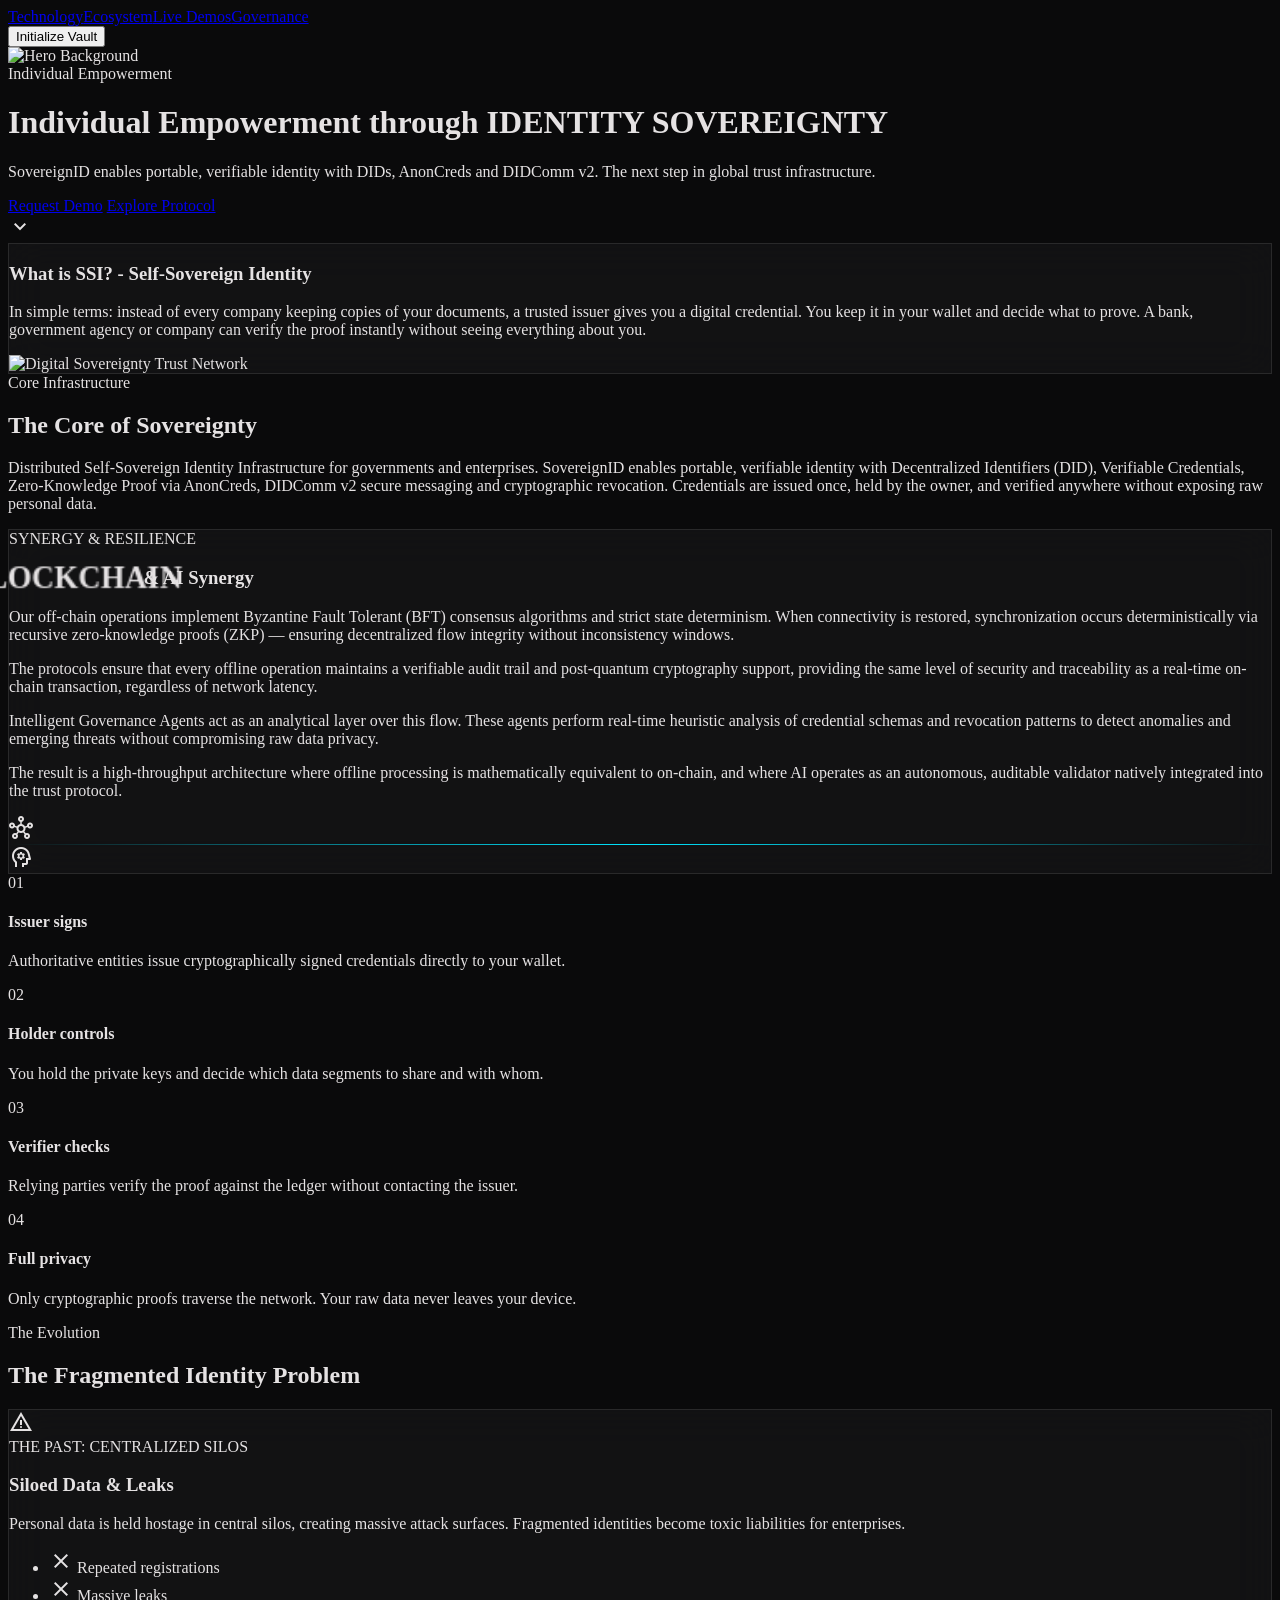
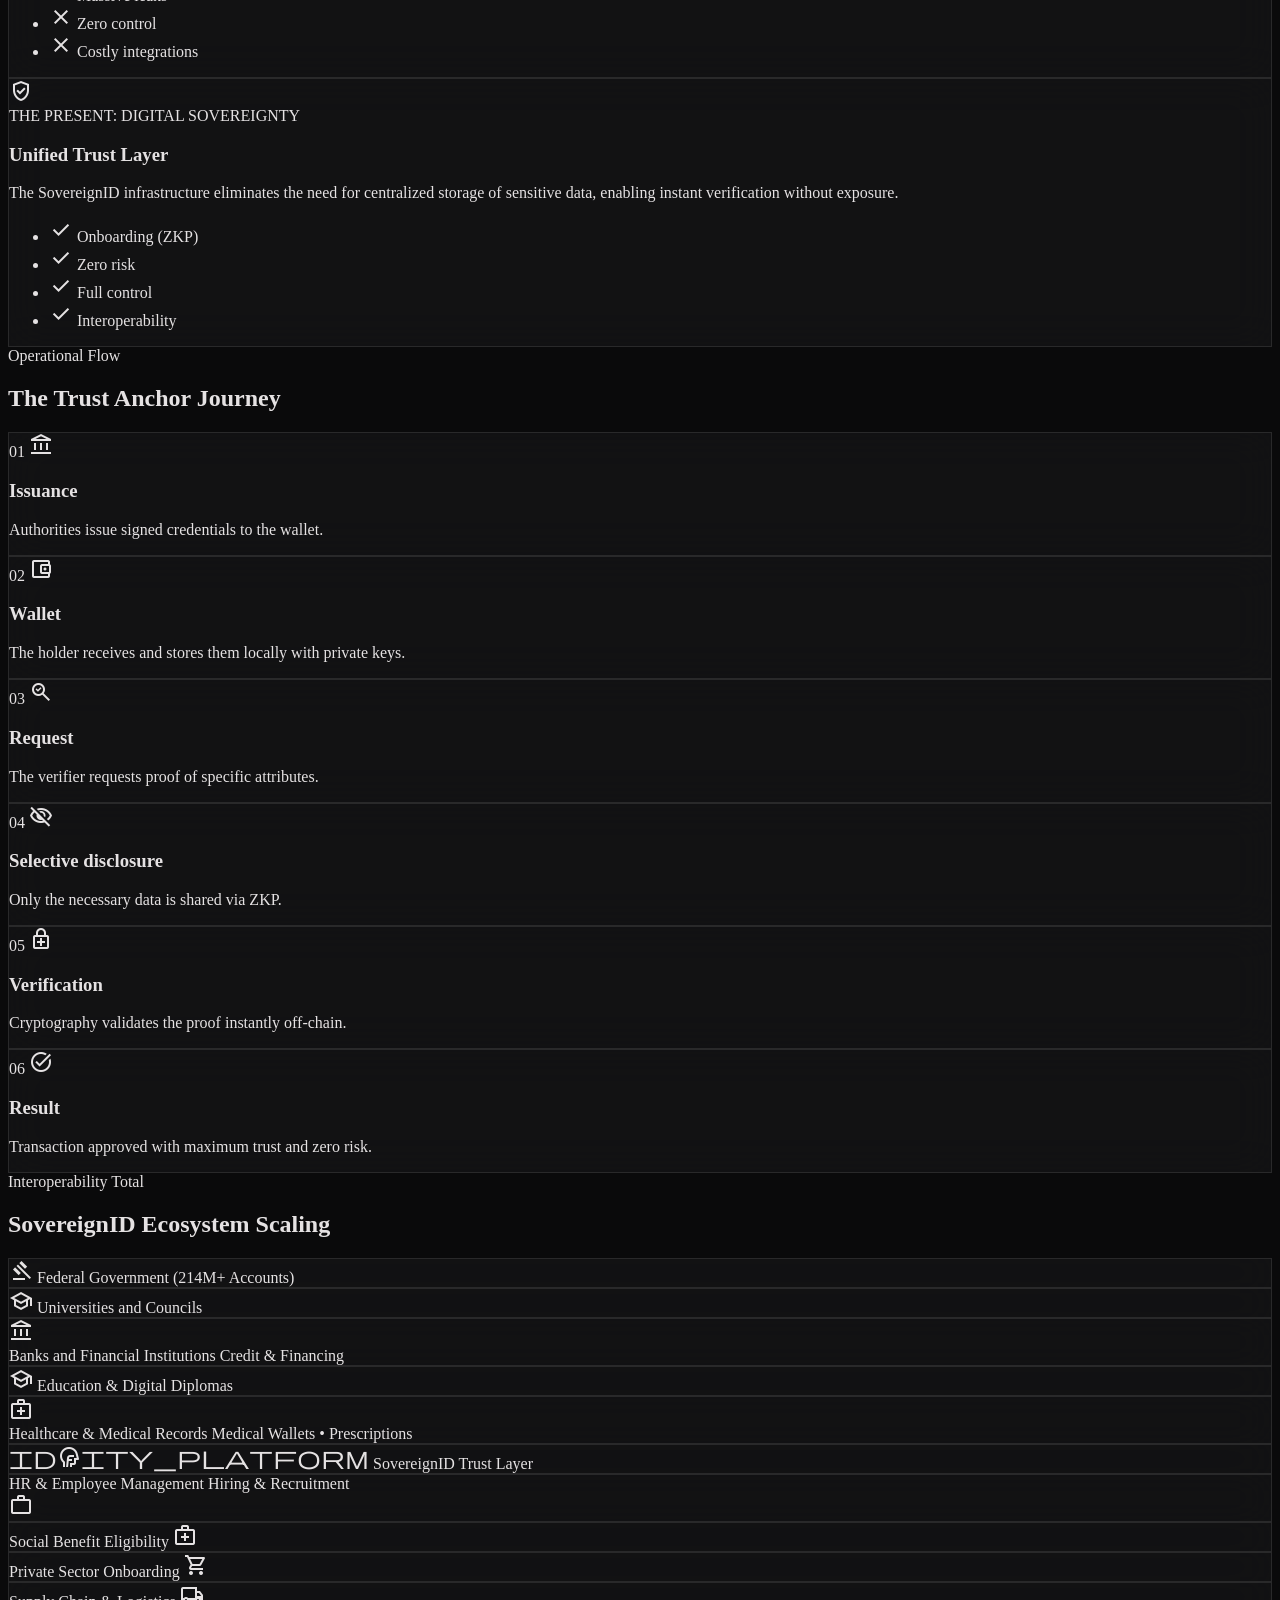
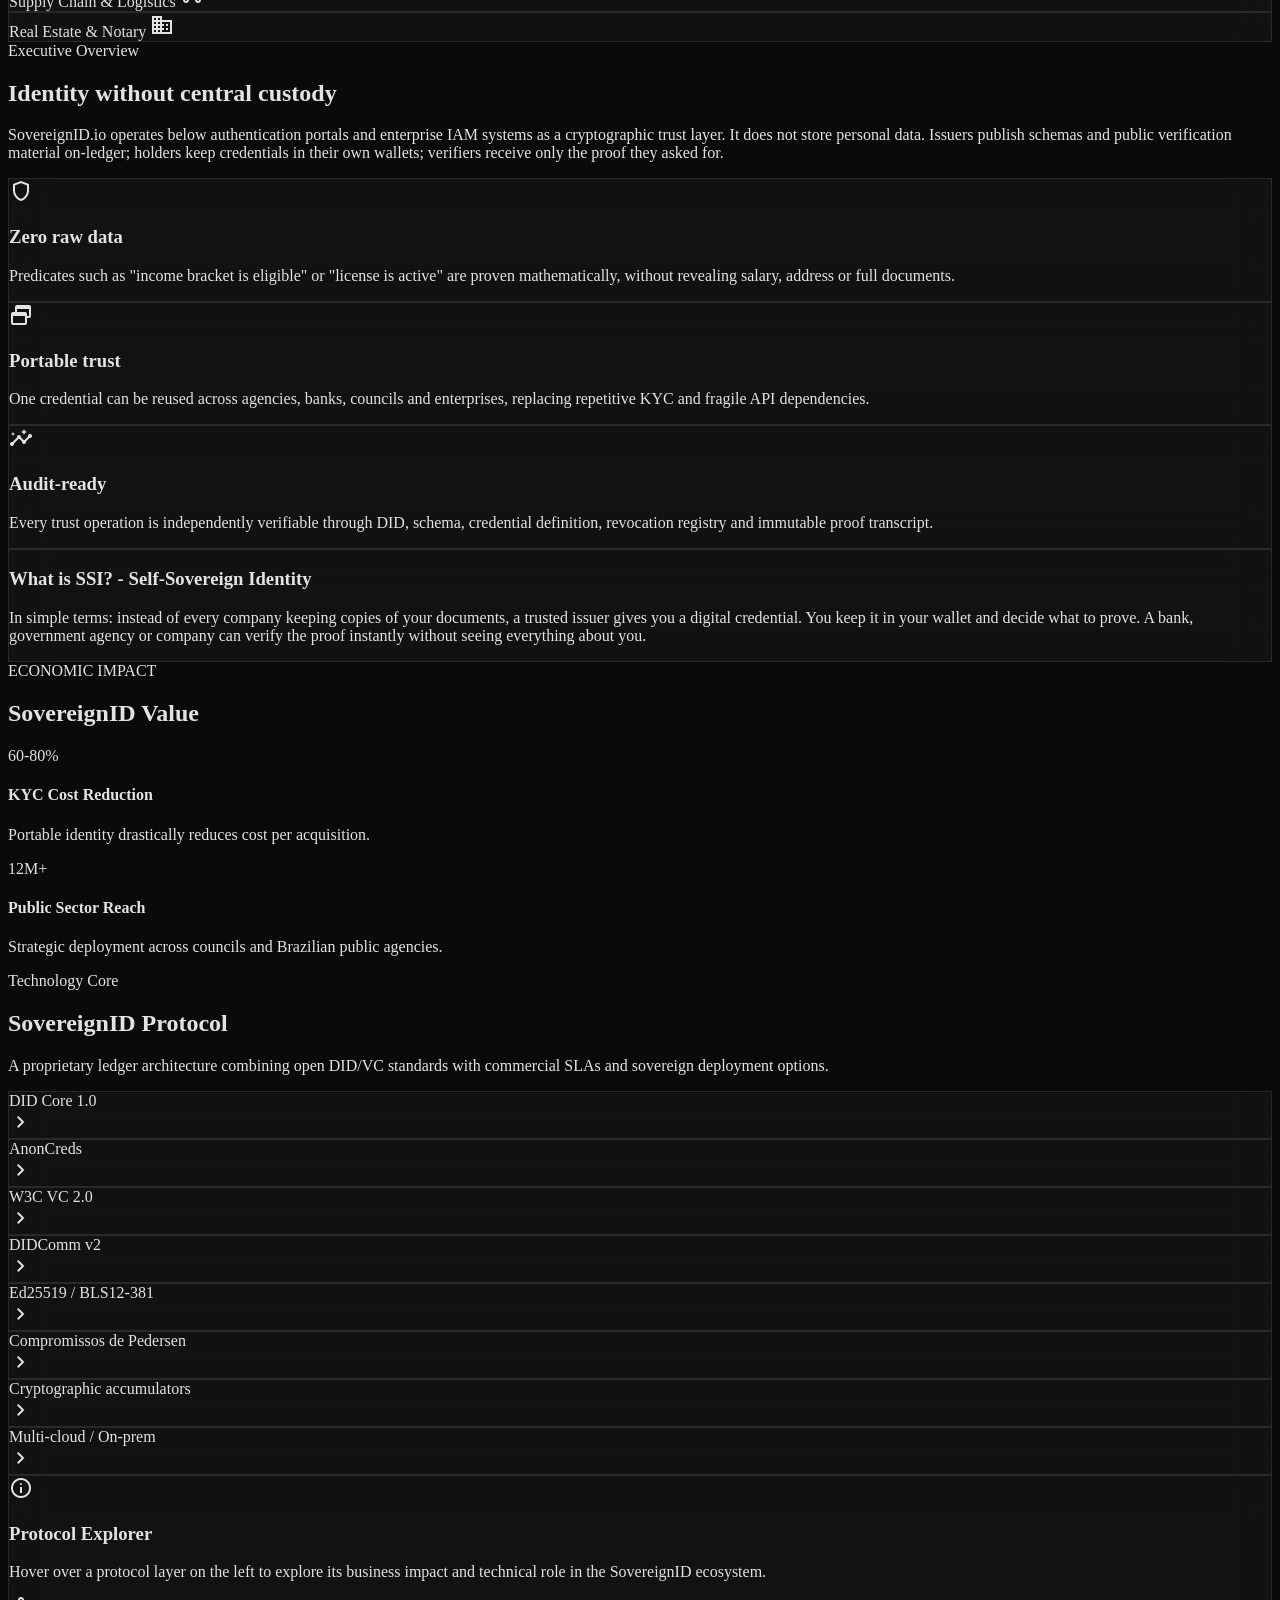
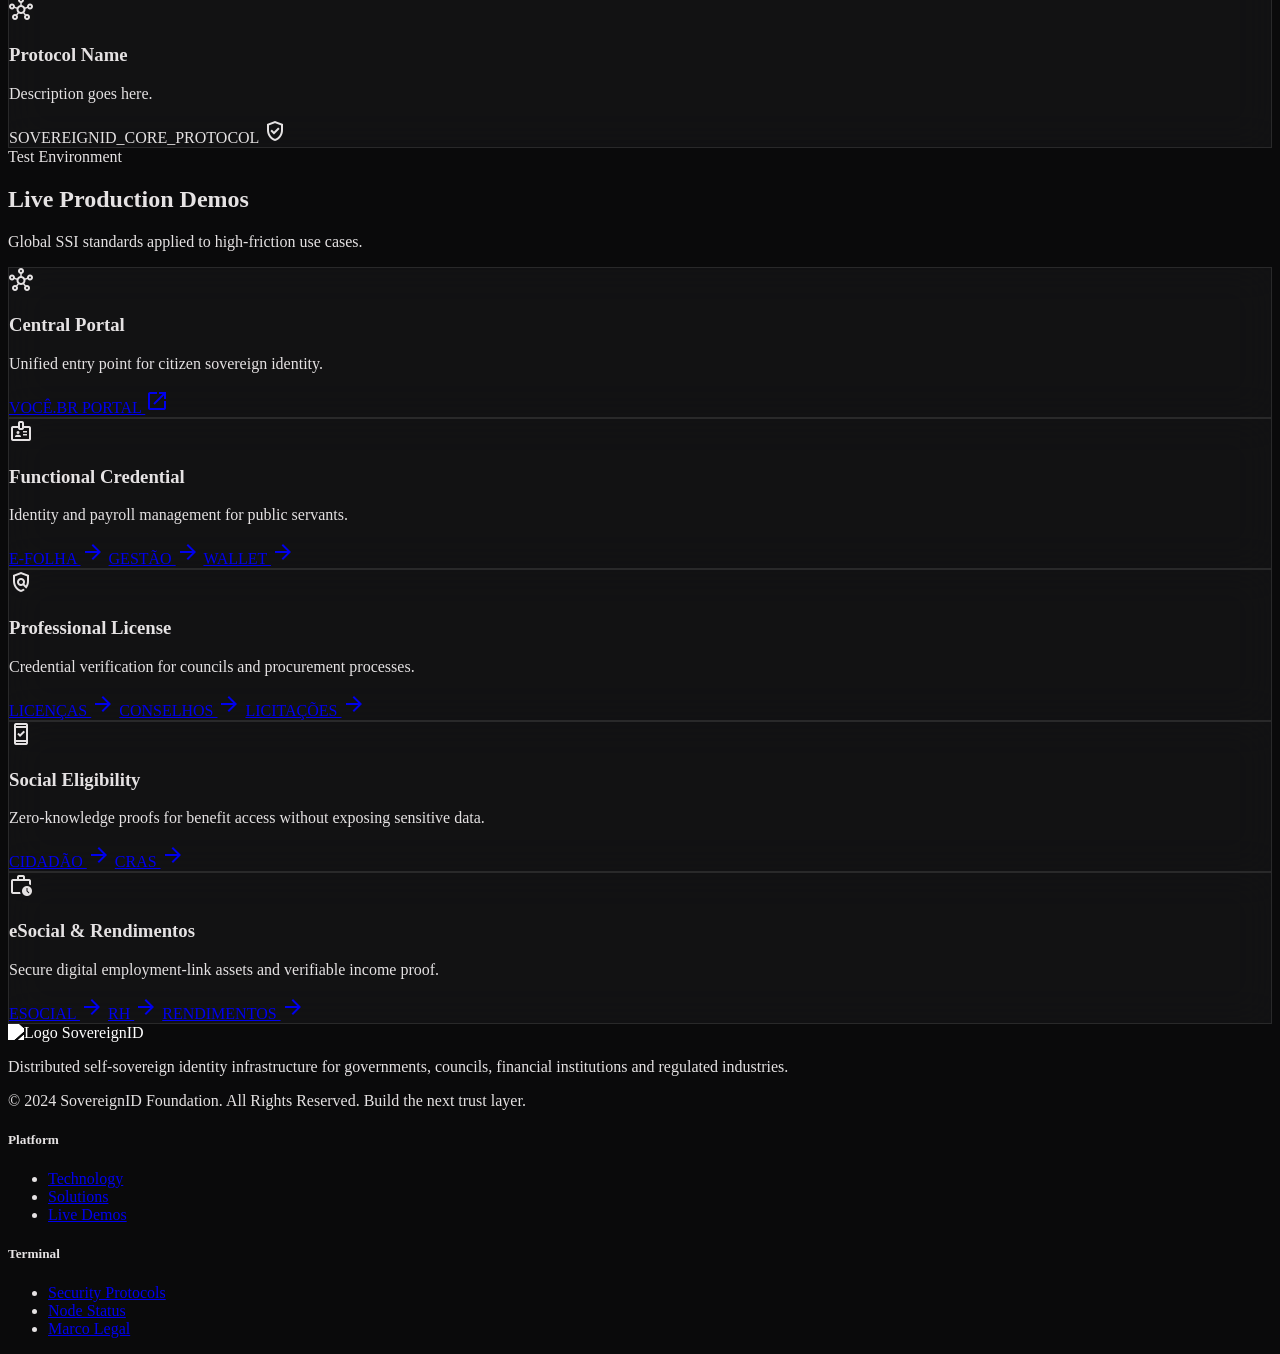
==== en/index.html @ 0d9804c1 "Initial commit: migrate from sovereignID.io Co-authored-by: Cursor <cursoragent@cursor.com>" ====
<!doctype html>
<html
  class="dark stitch-anim-fade-in"
  lang="en"
  style="scroll-behavior: smooth"
>
  <head>
    <meta charset="utf-8" />
    <meta content="width=device-width, initial-scale=1.0" name="viewport" />
    <title>SovereignID | Self-Sovereign Identity Infrastructure</title>
    <link rel="canonical" href="https://luure.com.br/en" />
    <meta property="og:url" content="https://luure.com.br/en" />
    <script src="https://cdn.tailwindcss.com?plugins=forms,container-queries"></script>
    <link
      href="https://fonts.googleapis.com/css2?family=Hanken+Grotesk:wght@400;600;700;800&amp;family=JetBrains+Mono:wght@400;500&amp;display=swap"
      rel="stylesheet"
    />
    <link
      href="https://fonts.googleapis.com/css2?family=Material+Symbols+Outlined:wght,FILL@100..700,0..1&amp;display=swap"
      rel="stylesheet"
    />
    <script id="tailwind-config">
      tailwind.config = {
        darkMode: "class",
        theme: {
          extend: {
            colors: {
              "on-tertiary-container": "#7a3ae6",
              surface: "#131314",
              "surface-container-lowest": "#0e0e0f",
              "on-primary-fixed": "#1a1c1c",
              "surface-tint": "#c6c6c7",
              tertiary: "#ffffff",
              "tertiary-fixed-dim": "#d3bbff",
              "on-tertiary-fixed-variant": "#5b00c5",
              "on-primary-container": "#636565",
              "surface-dim": "#131314",
              outline: "#8e9192",
              "primary-fixed": "#e2e2e2",
              "secondary-fixed": "#d8e2ff",
              "secondary-container": "#026be0",
              primary: "#ffffff",
              "tertiary-container": "#ebddff",
              "on-primary": "#2f3131",
              "surface-container-high": "#2a2a2b",
              "on-surface": "#e5e2e3",
              "on-surface-variant": "#c4c7c8",
              "on-secondary-container": "#f2f4ff",
              "secondary-fixed-dim": "#adc7ff",
              "inverse-on-surface": "#313031",
              "on-background": "#e5e2e3",
              "on-error": "#690005",
              "primary-container": "#e2e2e2",
              "surface-container-low": "#1c1b1c",
              "surface-bright": "#3a393a",
              "error-container": "#93000a",
              "tertiary-fixed": "#ebddff",
              "outline-variant": "#444748",
              "surface-container": "#201f20",
              "primary-fixed-dim": "#c6c6c7",
              error: "#ffb4ab",
              secondary: "#00E5FF",
              "on-tertiary": "#3f008d",
              background: "#0a0a0b",
              "surface-container-highest": "#353436",
              "on-secondary": "#002e68",
              "on-primary-fixed-variant": "#454747",
              "inverse-primary": "#5d5f5f",
              "on-secondary-fixed": "#001a41",
              "inverse-surface": "#e5e2e3",
              "surface-variant": "#353436",
              "on-secondary-fixed-variant": "#004493",
              "on-error-container": "#ffdad6",
              "on-tertiary-fixed": "#250059",
            },
            borderRadius: {
              DEFAULT: "0.125rem",
              lg: "0.25rem",
              xl: "0.5rem",
              full: "0.75rem",
            },
            spacing: {
              "margin-desktop": "64px",
              "stack-xs": "4px",
              gutter: "24px",
              "stack-xl": "64px",
              "stack-md": "16px",
              "stack-sm": "8px",
              "container-max": "1440px",
              "margin-mobile": "20px",
              "stack-lg": "32px",
            },
            fontFamily: {
              "display-lg": ["Hanken Grotesk"],
              "headline-lg": ["Hanken Grotesk"],
              "body-lg": ["Hanken Grotesk"],
              "display-lg-mobile": ["Hanken Grotesk"],
              "body-md": ["Hanken Grotesk"],
              "label-caps": ["JetBrains Mono"],
              "headline-sm": ["Hanken Grotesk"],
              "code-sm": ["JetBrains Mono"],
            },
            fontSize: {
              "display-lg": [
                "72px",
                {
                  lineHeight: "80px",
                  letterSpacing: "-0.04em",
                  fontWeight: "800",
                },
              ],
              "headline-lg": [
                "32px",
                {
                  lineHeight: "40px",
                  letterSpacing: "-0.01em",
                  fontWeight: "700",
                },
              ],
              "body-lg": [
                "18px",
                { lineHeight: "28px", letterSpacing: "0", fontWeight: "400" },
              ],
              "display-lg-mobile": [
                "40px",
                {
                  lineHeight: "44px",
                  letterSpacing: "-0.02em",
                  fontWeight: "800",
                },
              ],
              "body-md": [
                "16px",
                { lineHeight: "24px", letterSpacing: "0", fontWeight: "400" },
              ],
              "label-caps": [
                "12px",
                {
                  lineHeight: "16px",
                  letterSpacing: "0.1em",
                  fontWeight: "500",
                },
              ],
              "headline-sm": [
                "24px",
                { lineHeight: "32px", letterSpacing: "0", fontWeight: "600" },
              ],
              "code-sm": ["13px", { lineHeight: "20px", fontWeight: "400" }],
            },
          },
        },
      };
    </script>
    <style>
      body {
        background-color: #0a0a0b;
        color: #e5e2e3;
      }
      .glass-panel {
        background: rgba(22, 22, 24, 0.7);
        backdrop-filter: blur(20px);
        border: 1px solid rgba(255, 255, 255, 0.1);
      }
      .technical-line {
        background: linear-gradient(90deg, transparent, #00e5ff, transparent);
        height: 1px;
        width: 100%;
      }
      .material-symbols-outlined {
        font-variation-settings:
          "FILL" 0,
          "wght" 400,
          "GRAD" 0,
          "opsz" 24;
      }
      .reveal {
        opacity: 0;
        transform: translateY(20px);
        transition: all 1s cubic-bezier(0.16, 1, 0.3, 1);
      }
      .reveal.active {
        opacity: 1;
        transform: translateY(0);
      }
      .logo-filter {
        filter: brightness(0) invert(1);
      }
      #blockchain-text {
        display: inline-block;
        transition: transform 0.15s cubic-bezier(0.25, 0.1, 0.25, 1);
        will-change: transform;
      }
    </style>
  </head>
  <body
    class="font-body-md text-body-md overflow-x-hidden"
    style="--mouse-x: 0.4140625; --mouse-y: 0.2664314647850516"
  >
    <!-- TopNavBar -->
    <nav
      class="fixed top-0 w-full z-50 bg-surface/80 backdrop-blur-xl border-b border-white/10 h-20 flex justify-between items-center max-w-container-max mx-auto px-margin-desktop"
    >
      <div class="flex items-center gap-8">
        <div class="hidden md:flex gap-8">
          <a
            class="text-on-surface-variant hover:text-primary transition-colors duration-300 font-label-caps text-label-caps"
            href="#tecnologia"
            >Technology</a
          ><a
            class="text-on-surface-variant hover:text-primary transition-colors duration-300 font-label-caps text-label-caps"
            href="#ecossistema"
            >Ecosystem</a
          ><a
            class="text-on-surface-variant hover:text-primary transition-colors duration-300 font-label-caps text-label-caps"
            href="#demos-ao-vivo"
            >Live Demos</a
          ><a
            class="text-on-surface-variant hover:text-primary transition-colors duration-300 font-label-caps text-label-caps"
            href="#governanca"
            >Governance</a
          >
        </div>
      </div>
      <button
        class="bg-primary text-on-primary px-6 py-2 rounded-lg font-label-caps text-label-caps hover:bg-secondary transition-all"
      >
        Initialize Vault
      </button>
    </nav>
    <!-- Hero Section -->
    <header
      class="relative min-h-screen flex items-center justify-center pt-20 overflow-hidden"
      id="home"
    >
      <div class="absolute inset-0 z-0">
        <img
          alt="Hero Background"
          class="w-full h-full object-cover opacity-40"
          src="https://lh3.googleusercontent.com/aida/[base64]"
        />
        <div
          class="absolute inset-0 bg-gradient-to-t from-background via-background/60 to-transparent"
        ></div>
      </div>
      <div
        class="relative z-10 max-w-container-max mx-auto px-margin-desktop text-center"
      >
        <span
          class="font-label-caps text-label-caps text-secondary mb-4 block tracking-[0.3em] uppercase"
          >Individual Empowerment</span
        >
        <h1
          class="font-display-lg text-display-lg-mobile md:text-display-lg mb-8 max-w-4xl mx-auto leading-none uppercase"
        >
          Individual Empowerment through
          <span class="text-secondary">IDENTITY SOVEREIGNTY</span>
        </h1>
        <p
          class="font-body-lg text-body-lg text-on-surface-variant max-w-2xl mx-auto mb-10"
        >
          SovereignID enables portable, verifiable identity with DIDs, AnonCreds and DIDComm v2. The next step in global trust infrastructure.
        </p>
        <div class="flex flex-col md:flex-row gap-4 justify-center">
          <a
            href="#footer"
            class="bg-primary text-on-primary px-8 py-4 font-label-caps text-label-caps rounded-lg hover:bg-secondary transition-colors flex items-center justify-center"
            >Request Demo</a
          >
          <a
            href="#tecnologia"
            class="border border-white/20 bg-white/5 backdrop-blur-md text-primary px-8 py-4 font-label-caps text-label-caps rounded-lg hover:bg-white/10 transition-colors flex items-center justify-center"
            >Explore Protocol</a
          >
        </div>
      </div>
      <div class="absolute bottom-10 left-1/2 -translate-x-1/2 animate-bounce">
        <span class="material-symbols-outlined text-secondary"
          >expand_more</span
        >
      </div>
    </header>
    <section
      class="py-stack-xl bg-black border-y border-white/5 reveal active"
      id="governanca"
    >
      <div class="max-w-container-max mx-auto px-margin-desktop">
        <div
          class="grid grid-cols-1 lg:grid-cols-2 gap-stack-xl items-center mb-stack-xl"
        >
          <div class="glass-panel p-8 rounded-xl border-secondary/20">
            <div class="grid grid-cols-1 md:grid-cols-2 gap-8 items-center">
              <div class="space-y-4">
                <h3 class="font-headline-sm text-headline-sm mb-4 uppercase">
                  What is SSI? - Self-Sovereign Identity
                </h3>
                <p class="text-on-surface-variant font-body-md">
                  In simple terms: instead of every company keeping copies of your documents, a trusted issuer gives you a digital credential. You keep it in your wallet and decide what to prove. A bank, government agency or company can verify the proof instantly without seeing everything about you.
                </p>
              </div>
              <div
                class="relative h-full min-h-[300px] rounded-lg overflow-hidden border border-white/10"
              >
                <img
                  alt="Digital Sovereignty Trust Network"
                  class="absolute inset-0 w-full h-full object-cover opacity-80"
                  src="https://lh3.googleusercontent.com/aida-public/[base64]"
                />
                <div
                  class="absolute inset-0 bg-gradient-to-l from-transparent to-surface/40"
                ></div>
              </div>
            </div>
          </div>
          <div>
            <span
              class="font-label-caps text-label-caps text-secondary mb-4 block tracking-[0.3em] uppercase"
              >Core Infrastructure</span
            >
            <h2
              class="font-display-lg text-display-lg-mobile md:text-display-lg mb-8 uppercase"
            >
              The Core of Sovereignty
            </h2>
            <p class="font-body-lg text-body-lg text-on-surface-variant">
              Distributed Self-Sovereign Identity Infrastructure for governments and enterprises. SovereignID enables portable, verifiable identity with Decentralized Identifiers (DID), Verifiable Credentials, Zero-Knowledge Proof via AnonCreds, DIDComm v2 secure messaging and cryptographic revocation. Credentials are issued once, held by the owner, and verified anywhere without exposing raw personal data.
            </p>
          </div>
        </div>
        <!-- Blockchain & AI Synergy Section -->
        <div
          class="mb-stack-lg glass-panel p-8 rounded-xl border-l-4 border-secondary bg-secondary/5 overflow-hidden"
          id="synergy-section"
        >
          <div class="flex flex-col gap-8 items-center">
            <div class="flex-1 text-center">
              <span
                class="font-label-caps text-label-caps text-secondary mb-2 block tracking-wider"
                >SYNERGY &amp; RESILIENCE</span
              >
              <h3
                class="font-headline-lg mb-4 uppercase leading-relaxed text-5xl"
              >
                <span id="blockchain-text" class="">BLOCKCHAIN</span>&nbsp;&amp; AI Synergy
              </h3>
              <div class="max-w-3xl mx-auto space-y-4">
                <p class="font-body-md text-on-surface">
                  Our off-chain operations implement Byzantine Fault Tolerant (BFT) consensus algorithms and strict state determinism. When connectivity is restored, synchronization occurs deterministically via recursive zero-knowledge proofs (ZKP) — ensuring decentralized flow integrity without inconsistency windows.
                </p>
                <p class="font-body-md text-on-surface">
                  The protocols ensure that every offline operation maintains a verifiable audit trail and post-quantum cryptography support, providing the same level of security and traceability as a real-time on-chain transaction, regardless of network latency.
                </p>
                <p class="font-body-md text-on-surface">
                  Intelligent Governance Agents act as an analytical layer over this flow. These agents perform real-time heuristic analysis of credential schemas and revocation patterns to detect anomalies and emerging threats without compromising raw data privacy.
                </p>
                <p class="font-body-md text-on-surface">
                  The result is a high-throughput architecture where offline processing is mathematically equivalent to on-chain, and where AI operates as an autonomous, auditable validator natively integrated into the trust protocol.
                </p>
              </div>
            </div>
            <div class="flex items-center gap-4 justify-center">
              <div
                class="w-16 h-16 rounded-full border border-secondary/30 flex items-center justify-center"
              >
                <span class="material-symbols-outlined text-secondary text-4xl"
                  >hub</span
                >
              </div>
              <div class="w-1 technical-line h-12 rotate-90"></div>
              <div
                class="w-16 h-16 rounded-full border border-secondary/30 flex items-center justify-center"
              >
                <span class="material-symbols-outlined text-secondary text-4xl"
                  >psychology</span
                >
              </div>
            </div>
          </div>
        </div>
        <div
          class="grid grid-cols-1 md:grid-cols-2 lg:grid-cols-4 gap-gutter pt-stack-lg border-t border-white/10"
        >
          <div class="space-y-2">
            <span class="font-code-sm text-secondary block">01</span>
            <h4 class="font-headline-sm text-headline-sm">Issuer signs</h4>
            <p class="text-sm text-on-surface-variant">
              Authoritative entities issue cryptographically signed credentials directly to your wallet.
            </p>
          </div>
          <div class="space-y-2">
            <span class="font-code-sm text-secondary block">02</span>
            <h4 class="font-headline-sm text-headline-sm">Holder controls</h4>
            <p class="text-sm text-on-surface-variant">
              You hold the private keys and decide which data segments to share and with whom.
            </p>
          </div>
          <div class="space-y-2">
            <span class="font-code-sm text-secondary block">03</span>
            <h4 class="font-headline-sm text-headline-sm">Verifier checks</h4>
            <p class="text-sm text-on-surface-variant">
              Relying parties verify the proof against the ledger without contacting the issuer.
            </p>
          </div>
          <div class="space-y-2">
            <span class="font-code-sm text-secondary block">04</span>
            <h4 class="font-headline-sm text-headline-sm">Full privacy</h4>
            <p class="text-sm text-on-surface-variant">
              Only cryptographic proofs traverse the network. Your raw data never leaves your device.
            </p>
          </div>
        </div>
      </div>
    </section>
    <!-- Evolution Section -->
    <section
      class="bg-black border-y border-white/5 reveal py-12 active"
      id="problema"
    >
      <div class="max-w-container-max mx-auto px-margin-desktop">
        <div class="text-center mb-8">
          <span class="font-label-caps text-label-caps text-secondary"
            >The Evolution</span
          >
          <h2 class="font-headline-lg text-headline-lg mt-2">
            The Fragmented Identity Problem
          </h2>
        </div>
        <div class="grid grid-cols-1 lg:grid-cols-2 gap-4 items-stretch">
          <div
            class="glass-panel p-6 rounded-xl border-error/20 flex flex-col gap-4"
          >
            <div class="flex items-center gap-4 mb-2">
              <div
                class="w-10 h-10 rounded-lg bg-error/10 flex items-center justify-center"
              >
                <span class="material-symbols-outlined text-error text-2xl"
                  >warning</span
                >
              </div>
              <div>
                <span class="font-label-caps text-[10px] text-error block"
                  >THE PAST: CENTRALIZED SILOS</span
                >
                <h3 class="font-headline-sm text-headline-sm">
                  Siloed Data &amp; Leaks
                </h3>
              </div>
            </div>
            <div class="space-y-3">
              <p class="text-on-surface-variant font-body-md text-sm">
                Personal data is held hostage in central silos, creating massive attack surfaces. Fragmented identities become toxic liabilities for enterprises.
              </p>
              <ul class="grid grid-cols-1 md:grid-cols-2 gap-2">
                <li
                  class="flex items-center gap-2 text-[11px] font-code-sm text-on-surface-variant"
                >
                  <span class="material-symbols-outlined text-error text-sm"
                    >close</span
                  >
                  Repeated registrations
                </li>
                <li
                  class="flex items-center gap-2 text-[11px] font-code-sm text-on-surface-variant"
                >
                  <span class="material-symbols-outlined text-error text-sm"
                    >close</span
                  >
                  Massive leaks
                </li>
                <li
                  class="flex items-center gap-2 text-[11px] font-code-sm text-on-surface-variant"
                >
                  <span class="material-symbols-outlined text-error text-sm"
                    >close</span
                  >
                  Zero control
                </li>
                <li
                  class="flex items-center gap-2 text-[11px] font-code-sm text-on-surface-variant"
                >
                  <span class="material-symbols-outlined text-error text-sm"
                    >close</span
                  >
                  Costly integrations
                </li>
              </ul>
            </div>
          </div>
          <div
            class="glass-panel p-6 rounded-xl border-secondary/20 flex flex-col gap-4"
          >
            <div class="flex items-center gap-4 mb-2">
              <div
                class="w-10 h-10 rounded-lg bg-secondary/10 flex items-center justify-center"
              >
                <span class="material-symbols-outlined text-secondary text-2xl"
                  >verified_user</span
                >
              </div>
              <div>
                <span class="font-label-caps text-[10px] text-secondary block"
                  >THE PRESENT: DIGITAL SOVEREIGNTY</span
                >
                <h3 class="font-headline-sm text-headline-sm">
                  Unified Trust Layer
                </h3>
              </div>
            </div>
            <div class="space-y-3">
              <p class="text-on-surface-variant font-body-md text-sm">
                The SovereignID infrastructure eliminates the need for centralized storage of sensitive data, enabling instant verification without exposure.
              </p>
              <ul class="grid grid-cols-1 md:grid-cols-2 gap-2">
                <li
                  class="flex items-center gap-2 text-[11px] font-code-sm text-on-surface-variant"
                >
                  <span class="material-symbols-outlined text-secondary text-sm"
                    >check</span
                  >
                  Onboarding (ZKP)
                </li>
                <li
                  class="flex items-center gap-2 text-[11px] font-code-sm text-on-surface-variant"
                >
                  <span class="material-symbols-outlined text-secondary text-sm"
                    >check</span
                  >
                  Zero risk
                </li>
                <li
                  class="flex items-center gap-2 text-[11px] font-code-sm text-on-surface-variant"
                >
                  <span class="material-symbols-outlined text-secondary text-sm"
                    >check</span
                  >
                  Full control
                </li>
                <li
                  class="flex items-center gap-2 text-[11px] font-code-sm text-on-surface-variant"
                >
                  <span class="material-symbols-outlined text-secondary text-sm"
                    >check</span
                  >
                  Interoperability
                </li>
              </ul>
            </div>
          </div>
        </div>
      </div>
    </section>
    <!-- Operational Flow Section -->
    <section
      class="py-stack-xl bg-surface-container-lowest reveal active"
      id="fluxo"
    >
      <div class="max-w-container-max mx-auto px-margin-desktop">
        <div class="mb-stack-xl">
          <span class="font-label-caps text-label-caps text-secondary"
            >Operational Flow</span
          >
          <h2 class="font-headline-lg text-headline-lg mt-2">
            The Trust Anchor Journey
          </h2>
        </div>
        <div
          class="grid grid-cols-1 md:grid-cols-2 lg:grid-cols-6 gap-stack-md"
        >
          <!-- Step 1 -->
          <div
            class="glass-panel p-6 rounded-xl flex flex-col items-center text-center relative border-t-2 border-secondary/20"
          >
            <span
              class="absolute -top-3 left-4 bg-secondary text-on-secondary px-2 py-1 font-code-sm text-code-sm rounded"
              >01</span
            >
            <span class="material-symbols-outlined text-secondary text-4xl mb-4"
              >account_balance</span
            >
            <h3 class="font-headline-sm text-headline-sm mb-2">Issuance</h3>
            <p class="text-on-surface-variant text-sm">
              Authorities issue signed credentials to the wallet.
            </p>
          </div>
          <!-- Step 2 -->
          <div
            class="glass-panel p-6 rounded-xl flex flex-col items-center text-center relative border-t-2 border-secondary/20"
          >
            <span
              class="absolute -top-3 left-4 bg-secondary text-on-secondary px-2 py-1 font-code-sm text-code-sm rounded"
              >02</span
            >
            <span class="material-symbols-outlined text-secondary text-4xl mb-4"
              >account_balance_wallet</span
            >
            <h3 class="font-headline-sm text-headline-sm mb-2">Wallet</h3>
            <p class="text-on-surface-variant text-sm">
              The holder receives and stores them locally with private keys.
            </p>
          </div>
          <!-- Step 3 -->
          <div
            class="glass-panel p-6 rounded-xl flex flex-col items-center text-center relative border-t-2 border-secondary/20"
          >
            <span
              class="absolute -top-3 left-4 bg-secondary text-on-secondary px-2 py-1 font-code-sm text-code-sm rounded"
              >03</span
            >
            <span class="material-symbols-outlined text-secondary text-4xl mb-4"
              >search_check</span
            >
            <h3 class="font-headline-sm text-headline-sm mb-2">Request</h3>
            <p class="text-on-surface-variant text-sm">
              The verifier requests proof of specific attributes.
            </p>
          </div>
          <!-- Step 4 -->
          <div
            class="glass-panel p-6 rounded-xl flex flex-col items-center text-center relative border-t-2 border-secondary/20"
          >
            <span
              class="absolute -top-3 left-4 bg-secondary text-on-secondary px-2 py-1 font-code-sm text-code-sm rounded"
              >04</span
            >
            <span class="material-symbols-outlined text-secondary text-4xl mb-4"
              >visibility_off</span
            >
            <h3 class="font-headline-sm text-headline-sm mb-2">Selective disclosure</h3>
            <p class="text-on-surface-variant text-sm">
              Only the necessary data is shared via ZKP.
            </p>
          </div>
          <!-- Step 5 -->
          <div
            class="glass-panel p-6 rounded-xl flex flex-col items-center text-center relative border-t-2 border-secondary/20"
          >
            <span
              class="absolute -top-3 left-4 bg-secondary text-on-secondary px-2 py-1 font-code-sm text-code-sm rounded"
              >05</span
            >
            <span class="material-symbols-outlined text-secondary text-4xl mb-4"
              >enhanced_encryption</span
            >
            <h3 class="font-headline-sm text-headline-sm mb-2">Verification</h3>
            <p class="text-on-surface-variant text-sm">
              Cryptography validates the proof instantly off-chain.
            </p>
          </div>
          <!-- Step 6 -->
          <div
            class="glass-panel p-6 rounded-xl flex flex-col items-center text-center relative border-t-2 border-secondary/20"
          >
            <span
              class="absolute -top-3 left-4 bg-secondary text-on-secondary px-2 py-1 font-code-sm text-code-sm rounded"
              >06</span
            >
            <span class="material-symbols-outlined text-secondary text-4xl mb-4"
              >task_alt</span
            >
            <h3 class="font-headline-sm text-headline-sm mb-2">Result</h3>
            <p class="text-on-surface-variant text-sm">
              Transaction approved with maximum trust and zero risk.
            </p>
          </div>
        </div>
      </div>
    </section>
    <!-- Ecosystem Section -->
    <section
      class="py-stack-xl max-w-container-max mx-auto px-margin-desktop reveal active"
      id="ecossistema"
    >
      <div class="text-center mb-stack-xl">
        <span class="font-label-caps text-label-caps text-secondary"
          >Interoperability Total</span
        >
        <h2 class="font-headline-lg text-headline-lg mt-2">
          SovereignID Ecosystem Scaling
        </h2>
      </div>
      <div
        class="flex flex-col lg:flex-row items-center justify-between gap-stack-lg"
      >
        <div class="w-full lg:w-1/3 flex flex-col gap-4">
          <div
            class="p-4 glass-panel rounded-lg border-l-4 border-secondary flex items-center gap-4"
          >
            <span class="material-symbols-outlined text-secondary">gavel</span>
            <span class="font-body-md text-body-md"
              >Federal Government (214M+ Accounts)</span
            >
          </div>
          <div
            class="p-4 glass-panel rounded-lg border-l-4 border-secondary flex items-center gap-4"
          >
            <span class="material-symbols-outlined text-secondary">school</span>
            <span class="font-body-md text-body-md"
              >Universities and Councils</span
            >
          </div>
          <div
            class="p-4 glass-panel rounded-lg border-l-4 border-secondary flex items-center gap-4"
          >
            <span class="material-symbols-outlined text-secondary"
              >account_balance</span
            >
            <div class="flex flex-col">
              <span class="font-body-md text-body-md"
                >Banks and Financial Institutions</span
              >
              <span class="text-[10px] text-secondary uppercase tracking-wider"
                >Credit &amp; Financing</span
              >
            </div>
          </div>
          <div
            class="p-4 glass-panel rounded-lg border-l-4 border-secondary flex items-center gap-4"
          >
            <span class="material-symbols-outlined text-secondary">school</span>
            <span class="font-body-md text-body-md"
              >Education &amp; Digital Diplomas</span
            >
          </div>
          <div
            class="p-4 glass-panel rounded-lg border-l-4 border-secondary flex items-center gap-4"
          >
            <span class="material-symbols-outlined text-secondary"
              >medical_services</span
            >
            <div class="flex flex-col">
              <span class="font-body-md text-body-md"
                >Healthcare &amp; Medical Records</span
              >
              <span class="text-[10px] text-secondary uppercase tracking-wider"
                >Medical Wallets • Prescriptions</span
              >
            </div>
          </div>
        </div>
        <div
          class="relative w-full lg:w-1/3 aspect-square flex items-center justify-center"
        >
          <div
            class="absolute inset-0 bg-secondary/5 rounded-full blur-3xl animate-pulse"
          ></div>
          <div
            class="glass-panel w-48 h-48 rounded-full border-2 border-secondary/50 flex flex-col items-center justify-center text-center p-6 z-10"
          >
            <span class="material-symbols-outlined text-secondary text-5xl mb-2"
              >identity_platform</span
            >
            <span class="font-label-caps text-[10px] text-secondary"
              >SovereignID Trust Layer</span
            >
          </div>
          <div
            class="absolute inset-0 border border-white/5 rounded-full animate-[spin_20s_linear_infinite]"
          ></div>
          <div
            class="absolute inset-8 border border-white/10 rounded-full animate-[spin_15s_linear_infinite_reverse]"
          ></div>
        </div>
        <div class="w-full lg:w-1/3 flex flex-col gap-4">
          <div
            class="p-4 glass-panel rounded-lg border-r-4 border-secondary flex items-center justify-end gap-4 text-right"
          >
            <div class="flex flex-col">
              <span class="font-body-md text-body-md"
                >HR &amp; Employee Management</span
              >
              <span class="text-[10px] text-secondary uppercase tracking-wider"
                >Hiring &amp; Recruitment</span
              >
            </div>
            <span class="material-symbols-outlined text-secondary">work</span>
          </div>
          <div
            class="p-4 glass-panel rounded-lg border-r-4 border-secondary flex items-center justify-end gap-4 text-right"
          >
            <span class="font-body-md text-body-md"
              >Social Benefit Eligibility</span
            >
            <span class="material-symbols-outlined text-secondary"
              >medical_services</span
            >
          </div>
          <div
            class="p-4 glass-panel rounded-lg border-r-4 border-secondary flex items-center justify-end gap-4 text-right"
          >
            <span class="font-body-md text-body-md"
              >Private Sector Onboarding</span
            >
            <span class="material-symbols-outlined text-secondary"
              >shopping_cart</span
            >
          </div>
          <div
            class="p-4 glass-panel rounded-lg border-r-4 border-secondary flex items-center justify-end gap-4 text-right"
          >
            <span class="font-body-md text-body-md"
              >Supply Chain &amp; Logistics</span
            >
            <span class="material-symbols-outlined text-secondary"
              >local_shipping</span
            >
          </div>
          <div
            class="p-4 glass-panel rounded-lg border-r-4 border-secondary flex items-center justify-end gap-4 text-right"
          >
            <span class="font-body-md text-body-md"
              >Real Estate &amp; Notary</span
            >
            <span class="material-symbols-outlined text-secondary">domain</span>
          </div>
        </div>
      </div>
    </section>
    <section
      class="py-stack-xl bg-black border-y border-white/5 reveal active"
      id="visao"
    >
      <div class="max-w-container-max mx-auto px-margin-desktop text-center">
        <span
          class="font-label-caps text-label-caps text-secondary mb-4 block tracking-[0.3em] uppercase"
          >Executive Overview</span
        >
        <h2
          class="font-display-lg text-display-lg-mobile md:text-display-lg mb-8 uppercase"
        >
          Identity without central custody
        </h2>
        <p
          class="font-body-lg text-body-lg text-on-surface-variant max-w-4xl mx-auto mb-stack-xl"
        >
          SovereignID.io operates below authentication portals and enterprise IAM systems as a cryptographic trust layer. It does not store personal data. Issuers publish schemas and public verification material on-ledger; holders keep credentials in their own wallets; verifiers receive only the proof they asked for.
        </p>
        <div class="grid grid-cols-1 md:grid-cols-3 gap-gutter">
          <div class="glass-panel p-8 rounded-xl border-secondary/20 text-left">
            <div
              class="w-12 h-12 bg-secondary/10 rounded-lg flex items-center justify-center mb-6"
            >
              <span class="material-symbols-outlined text-secondary"
                >shield</span
              >
            </div>
            <h3 class="font-headline-sm text-headline-sm mb-4">
              Zero raw data
            </h3>
            <p class="text-on-surface-variant text-sm">
              Predicates such as "income bracket is eligible" or "license is active" are proven mathematically, without revealing salary, address or full documents.
            </p>
          </div>
          <div class="glass-panel p-8 rounded-xl border-secondary/20 text-left">
            <div
              class="w-12 h-12 bg-secondary/10 rounded-lg flex items-center justify-center mb-6"
            >
              <span class="material-symbols-outlined text-secondary"
                >select_window</span
              >
            </div>
            <h3 class="font-headline-sm text-headline-sm mb-4">
              Portable trust
            </h3>
            <p class="text-on-surface-variant text-sm">
              One credential can be reused across agencies, banks, councils and
              enterprises, replacing repetitive KYC and fragile API dependencies.
            </p>
          </div>
          <div class="glass-panel p-8 rounded-xl border-secondary/20 text-left">
            <div
              class="w-12 h-12 bg-secondary/10 rounded-lg flex items-center justify-center mb-6"
            >
              <span class="material-symbols-outlined text-secondary"
                >insights</span
              >
            </div>
            <h3 class="font-headline-sm text-headline-sm mb-4">
              Audit-ready
            </h3>
            <p class="text-on-surface-variant text-sm">
              Every trust operation is independently verifiable through DID, schema, credential definition, revocation registry and immutable proof transcript.
            </p>
          </div>
        </div>
      </div>
    </section>
    <section
      class="py-stack-xl bg-black border-t border-white/5 reveal active"
      id="valor"
    >
      <div class="max-w-container-max mx-auto px-margin-desktop">
        <div class="grid grid-cols-1 lg:grid-cols-2 gap-stack-xl items-center">
          <div class="glass-panel p-8 rounded-xl border-secondary/20">
            <h3 class="font-headline-sm text-headline-sm mb-4 uppercase">
              What is SSI? - Self-Sovereign Identity
            </h3>
            <p class="text-on-surface-variant font-body-md">
              In simple terms: instead of every company keeping copies of your documents, a trusted issuer gives you a digital credential. You keep it in your wallet and decide what to prove. A bank, government agency or company can verify the proof instantly without seeing everything about you.
            </p>
          </div>
          <div class="space-y-stack-lg">
            <span class="font-label-caps text-label-caps text-secondary block"
              >ECONOMIC IMPACT</span
            >
            <h2 class="font-display-lg text-display-lg leading-tight uppercase">
              SovereignID Value
            </h2>
            <div class="space-y-stack-md">
              <div class="flex items-start gap-gutter">
                <div class="text-secondary font-headline-sm text-headline-sm">
                  60-80%
                </div>
                <div>
                  <h4 class="font-headline-sm text-headline-sm">
                    KYC Cost Reduction
                  </h4>
                  <p class="text-on-surface-variant">
                    Portable identity drastically reduces cost per acquisition.
                  </p>
                </div>
              </div>
              <div class="flex items-start gap-gutter">
                <div class="text-secondary font-headline-sm text-headline-sm">
                  12M+
                </div>
                <div>
                  <h4 class="font-headline-sm text-headline-sm">
                    Public Sector Reach
                  </h4>
                  <p class="text-on-surface-variant">
                    Strategic deployment across councils and Brazilian public agencies.
                  </p>
                </div>
              </div>
            </div>
          </div>
        </div>
      </div>
    </section>
    <!-- Technology Deep Dive -->
    <section
      class="py-stack-xl bg-surface-container-lowest reveal active"
      id="tecnologia"
    >
      <div class="max-w-container-max mx-auto px-margin-desktop">
        <div class="mb-10">
          <span
            class="font-label-caps text-label-caps text-secondary mb-4 block tracking-widest uppercase"
            >Technology Core</span
          >
          <h2
            class="font-display-lg text-display-lg-mobile md:text-display-lg uppercase"
          >
            SovereignID Protocol
          </h2>
          <p class="text-on-surface-variant font-body-lg max-w-2xl">
            A proprietary ledger architecture combining open DID/VC standards with commercial SLAs and sovereign deployment options.
          </p>
        </div>
        <div class="grid grid-cols-1 lg:grid-cols-12 gap-8 items-start">
          <div class="lg:col-span-5 grid grid-cols-1 gap-3" id="protocol-list">
            <div
              class="group p-4 glass-panel rounded-lg border border-white/5 hover:border-secondary/50 transition-all cursor-pointer flex items-center justify-between"
              onmouseover="updateProtocolDisplay('did')"
            >
              <div class="flex items-center gap-4">
                <div class="w-2 h-2 rounded-full bg-secondary"></div>
                <span class="font-code-sm text-secondary">DID Core 1.0</span>
              </div>
              <span
                class="material-symbols-outlined text-secondary opacity-0 group-hover:opacity-100 transition-opacity"
                >chevron_right</span
              >
            </div>
            <div
              class="group p-4 glass-panel rounded-lg border border-white/5 hover:border-secondary/50 transition-all cursor-pointer flex items-center justify-between"
              onmouseover="updateProtocolDisplay('anoncreds')"
            >
              <div class="flex items-center gap-4">
                <div class="w-2 h-2 rounded-full bg-secondary"></div>
                <span class="font-code-sm text-secondary">AnonCreds</span>
              </div>
              <span
                class="material-symbols-outlined text-secondary opacity-0 group-hover:opacity-100 transition-opacity"
                >chevron_right</span
              >
            </div>
            <div
              class="group p-4 glass-panel rounded-lg border border-white/5 hover:border-secondary/50 transition-all cursor-pointer flex items-center justify-between"
              onmouseover="updateProtocolDisplay('w3cvc')"
            >
              <div class="flex items-center gap-4">
                <div class="w-2 h-2 rounded-full bg-secondary"></div>
                <span class="font-code-sm text-secondary">W3C VC 2.0</span>
              </div>
              <span
                class="material-symbols-outlined text-secondary opacity-0 group-hover:opacity-100 transition-opacity"
                >chevron_right</span
              >
            </div>
            <div
              class="group p-4 glass-panel rounded-lg border border-white/5 hover:border-secondary/50 transition-all cursor-pointer flex items-center justify-between"
              onmouseover="updateProtocolDisplay('didcomm')"
            >
              <div class="flex items-center gap-4">
                <div class="w-2 h-2 rounded-full bg-secondary"></div>
                <span class="font-code-sm text-secondary">DIDComm v2</span>
              </div>
              <span
                class="material-symbols-outlined text-secondary opacity-0 group-hover:opacity-100 transition-opacity"
                >chevron_right</span
              >
            </div>
            <div
              class="group p-4 glass-panel rounded-lg border border-white/5 hover:border-secondary/50 transition-all cursor-pointer flex items-center justify-between"
              onmouseover="updateProtocolDisplay('crypto')"
            >
              <div class="flex items-center gap-4">
                <div class="w-2 h-2 rounded-full bg-secondary"></div>
                <span class="font-code-sm text-secondary"
                  >Ed25519 / BLS12-381</span
                >
              </div>
              <span
                class="material-symbols-outlined text-secondary opacity-0 group-hover:opacity-100 transition-opacity"
                >chevron_right</span
              >
            </div>
            <div
              class="group p-4 glass-panel rounded-lg border border-white/5 hover:border-secondary/50 transition-all cursor-pointer flex items-center justify-between"
              onmouseover="updateProtocolDisplay('pedersen')"
            >
              <div class="flex items-center gap-4">
                <div class="w-2 h-2 rounded-full bg-secondary"></div>
                <span class="font-code-sm text-secondary"
                  >Compromissos de Pedersen</span
                >
              </div>
              <span
                class="material-symbols-outlined text-secondary opacity-0 group-hover:opacity-100 transition-opacity"
                >chevron_right</span
              >
            </div>
            <div
              class="group p-4 glass-panel rounded-lg border border-white/5 hover:border-secondary/50 transition-all cursor-pointer flex items-center justify-between"
              onmouseover="updateProtocolDisplay('accumulators')"
            >
              <div class="flex items-center gap-4">
                <div class="w-2 h-2 rounded-full bg-secondary"></div>
                <span class="font-code-sm text-secondary"
                  >Cryptographic accumulators</span
                >
              </div>
              <span
                class="material-symbols-outlined text-secondary opacity-0 group-hover:opacity-100 transition-opacity"
                >chevron_right</span
              >
            </div>
            <div
              class="group p-4 glass-panel rounded-lg border border-white/5 hover:border-secondary/50 transition-all cursor-pointer flex items-center justify-between"
              onmouseover="updateProtocolDisplay('cloud')"
            >
              <div class="flex items-center gap-4">
                <div class="w-2 h-2 rounded-full bg-secondary"></div>
                <span class="font-code-sm text-secondary"
                  >Multi-cloud / On-prem</span
                >
              </div>
              <span
                class="material-symbols-outlined text-secondary opacity-0 group-hover:opacity-100 transition-opacity"
                >chevron_right</span
              >
            </div>
          </div>
          <div class="lg:col-span-7 relative min-h-[400px]">
            <div
              class="absolute inset-0 bg-secondary/5 rounded-xl blur-3xl opacity-20"
            ></div>
            <div
              class="relative glass-panel p-8 rounded-xl border-secondary/20 h-full flex flex-col justify-center"
              id="protocol-display-panel"
            >
              <div class="space-y-6 animate-pulse" id="default-state">
                <div
                  class="w-12 h-12 rounded-lg bg-secondary/10 flex items-center justify-center mb-6"
                >
                  <span
                    class="material-symbols-outlined text-secondary text-3xl"
                    >info</span
                  >
                </div>
                <h3 class="font-headline-lg text-headline-lg uppercase">
                  Protocol Explorer
                </h3>
                <p class="text-on-surface-variant font-body-lg">
                  Hover over a protocol layer on the left to explore its business impact and technical role in the SovereignID ecosystem.
                </p>
              </div>
              <div class="hidden space-y-6" id="content-state">
                <div
                  class="w-12 h-12 rounded-lg bg-secondary/10 flex items-center justify-center mb-6"
                >
                  <span
                    class="material-symbols-outlined text-secondary text-3xl"
                    id="display-icon"
                    >hub</span
                  >
                </div>
                <h3
                  class="font-headline-lg text-headline-lg uppercase"
                  id="display-title"
                >
                  Protocol Name
                </h3>
                <p
                  class="text-on-surface-variant font-body-lg leading-relaxed"
                  id="display-description"
                >
                  Description goes here.
                </p>
                <div
                  class="pt-6 border-t border-white/10 flex justify-between items-center"
                >
                  <span
                    class="font-label-caps text-[10px] tracking-widest text-secondary"
                    >SOVEREIGNID_CORE_PROTOCOL</span
                  >
                  <span class="material-symbols-outlined text-secondary text-sm"
                    >verified_user</span
                  >
                </div>
              </div>
            </div>
          </div>
        </div>
      </div>
      <script>
        const protocolData = {
          did: {
            title: "DID Core 1.0",
            icon: "fingerprint",
            desc: "A decentralized identifier controlled by a cryptographic key, not by a central database row. It gives each person, issuer or verifier an addressable identity anchor.",
          },
          anoncreds: {
            title: "AnonCreds",
            icon: "visibility_off",
            desc: "The credential format used to issue and verify privacy-preserving proofs, including selective disclosure and zero-knowledge predicates.",
          },
          w3cvc: {
            title: "W3C VC 2.0",
            icon: "verified",
            desc: "The global data model for signed digital credentials. It makes credentials interoperable across institutions, wallets and verification services.",
          },
          didcomm: {
            title: "DIDComm v2",
            icon: "forum",
            desc: "Secure peer-to-peer messaging between wallets, issuers and verifiers. It replaces email/PDF exchange with encrypted identity workflows.",
          },
          crypto: {
            title: "Ed25519 / BLS12-381",
            icon: "key",
            desc: "Cryptographic signature and proof primitives used to bind DIDs, issuers and ledger transactions to verifiable keys.",
          },
          pedersen: {
            title: "Pedersen commitments",
            icon: "functions",
            desc: 'The math that lets a wallet prove conditions such as "income is above X" without revealing the income value itself.',
          },
          accumulators: {
            title: "Cryptographic accumulators",
            icon: "history",
            desc: "Revocation mechanism that proves a credential is still valid without exposing which credential is being checked.",
          },
          cloud: {
            title: "Multi-cloud / On-prem",
            icon: "cloud_done",
            desc: "Deployment model for governments and regulated enterprises that need sovereign control over nodes, keys, regions and operations.",
          },
        };
        function updateProtocolDisplay(key) {
          const data = protocolData[key];
          document.getElementById("default-state").classList.add("hidden");
          const content = document.getElementById("content-state");
          content.classList.remove("hidden");
          content.style.opacity = "0";
          content.style.transform = "translateY(10px)";
          document.getElementById("display-title").innerText = data.title;
          document.getElementById("display-icon").innerText = data.icon;
          document.getElementById("display-description").innerText = data.desc;
          setTimeout(() => {
            content.style.transition = "all 0.3s ease";
            content.style.opacity = "1";
            content.style.transform = "translateY(0)";
          }, 10);
        }
      </script>
    </section>
    <!-- Live Demos Section -->
    <section
      class="py-stack-xl max-w-container-max mx-auto px-margin-desktop reveal active"
      id="demos-ao-vivo"
    >
      <div class="text-center mb-stack-xl">
        <span class="font-label-caps text-label-caps text-secondary"
          >Test Environment</span
        >
        <h2 class="font-headline-lg text-headline-lg mt-2">
          Live Production Demos
        </h2>
        <p class="text-on-surface-variant max-w-2xl mx-auto mt-4">
          Global SSI standards applied to high-friction use cases.
        </p>
      </div>
      <div class="grid grid-cols-1 md:grid-cols-2 lg:grid-cols-3 gap-stack-md">
        <!-- Portal Central -->
        <div
          class="glass-panel p-8 rounded-xl transition-transform duration-300 border border-white/5 hover:border-secondary/30"
        >
          <span class="material-symbols-outlined text-secondary text-3xl mb-4"
            >hub</span
          >
          <h3 class="font-headline-sm text-headline-sm mb-4">Central Portal</h3>
          <p class="text-on-surface-variant mb-6 text-sm">
            Unified entry point for citizen sovereign identity.
          </p>
          <a
            class="bg-secondary/10 text-secondary font-label-caps text-label-caps px-4 py-2 rounded flex items-center justify-center gap-2 group hover:bg-secondary hover:text-on-secondary transition-all"
            href="https://voce.luure.com.br"
            target="_blank"
          >
            VOCÊ.BR PORTAL
            <span
              class="material-symbols-outlined text-sm group-hover:translate-x-1 transition-transform"
              >open_in_new</span
            >
          </a>
        </div>

        <!-- Functional Credential Prodesp -->
        <div
          class="glass-panel p-8 rounded-xl transition-transform duration-300 border border-white/5 hover:border-secondary/30"
        >
          <span class="material-symbols-outlined text-secondary text-3xl mb-4"
            >badge</span
          >
          <h3 class="font-headline-sm text-headline-sm mb-4">
            Functional Credential
          </h3>
          <p class="text-on-surface-variant mb-6 text-sm">
            Identity and payroll management for public servants.
          </p>
          <div class="flex flex-col gap-2">
            <a
              class="text-secondary font-label-caps text-[11px] flex items-center justify-between group border-b border-white/5 pb-1 hover:text-primary transition-colors"
              href="https://efolha.luure.com.br"
              target="_blank"
              >E-FOLHA
              <span class="material-symbols-outlined text-xs"
                >arrow_forward</span
              ></a
            >
            <a
              class="text-secondary font-label-caps text-[11px] flex items-center justify-between group border-b border-white/5 pb-1 hover:text-primary transition-colors"
              href="https://gestao.luure.com.br"
              target="_blank"
              >GESTÃO
              <span class="material-symbols-outlined text-xs"
                >arrow_forward</span
              ></a
            >
            <a
              class="text-secondary font-label-caps text-[11px] flex items-center justify-between group hover:text-primary transition-colors"
              href="https://wallet.luure.com.br"
              target="_blank"
              >WALLET
              <span class="material-symbols-outlined text-xs"
                >arrow_forward</span
              ></a
            >
          </div>
        </div>

        <!-- Professional License -->
        <div
          class="glass-panel p-8 rounded-xl transition-transform duration-300 border border-white/5 hover:border-secondary/30"
        >
          <span class="material-symbols-outlined text-secondary text-3xl mb-4"
            >policy</span
          >
          <h3 class="font-headline-sm text-headline-sm mb-4">
            Professional License
          </h3>
          <p class="text-on-surface-variant mb-6 text-sm">
            Credential verification for councils and procurement processes.
          </p>
          <div class="flex flex-col gap-2">
            <a
              class="text-secondary font-label-caps text-[11px] flex items-center justify-between group border-b border-white/5 pb-1 hover:text-primary transition-colors"
              href="https://licencas.luure.com.br"
              target="_blank"
              >LICENÇAS
              <span class="material-symbols-outlined text-xs"
                >arrow_forward</span
              ></a
            >
            <a
              class="text-secondary font-label-caps text-[11px] flex items-center justify-between group border-b border-white/5 pb-1 hover:text-primary transition-colors"
              href="https://conselhos.luure.com.br"
              target="_blank"
              >CONSELHOS
              <span class="material-symbols-outlined text-xs"
                >arrow_forward</span
              ></a
            >
            <a
              class="text-secondary font-label-caps text-[11px] flex items-center justify-between group hover:text-primary transition-colors"
              href="https://licitacoes.luure.com.br"
              target="_blank"
              >LICITAÇÕES
              <span class="material-symbols-outlined text-xs"
                >arrow_forward</span
              ></a
            >
          </div>
        </div>

        <!-- Elegibilidade Social -->
        <div
          class="glass-panel p-8 rounded-xl transition-transform duration-300 border border-white/5 hover:border-secondary/30"
        >
          <span class="material-symbols-outlined text-secondary text-3xl mb-4"
            >security_update_good</span
          >
          <h3 class="font-headline-sm text-headline-sm mb-4">
            Social Eligibility
          </h3>
          <p class="text-on-surface-variant mb-6 text-sm">
            Zero-knowledge proofs for benefit access without exposing sensitive
            data.
          </p>
          <div class="flex flex-col gap-2">
            <a
              class="text-secondary font-label-caps text-[11px] flex items-center justify-between group border-b border-white/5 pb-1 hover:text-primary transition-colors"
              href="https://cidadao.luure.com.br"
              target="_blank"
              >CIDADÃO
              <span class="material-symbols-outlined text-xs"
                >arrow_forward</span
              ></a
            >
            <a
              class="text-secondary font-label-caps text-[11px] flex items-center justify-between group hover:text-primary transition-colors"
              href="https://cras.luure.com.br"
              target="_blank"
              >CRAS
              <span class="material-symbols-outlined text-xs"
                >arrow_forward</span
              ></a
            >
          </div>
        </div>

        <!-- eSocial / Lotação / Rendimentos -->
        <div
          class="glass-panel p-8 rounded-xl transition-transform duration-300 border border-white/5 hover:border-secondary/30 md:col-span-2 lg:col-span-1"
        >
          <span class="material-symbols-outlined text-secondary text-3xl mb-4"
            >work_history</span
          >
          <h3 class="font-headline-sm text-headline-sm mb-4">
            eSocial &amp; Rendimentos
          </h3>
          <p class="text-on-surface-variant mb-6 text-sm">
            Secure digital employment-link assets and verifiable income proof.
          </p>
          <div class="flex flex-col gap-2">
            <a
              class="text-secondary font-label-caps text-[11px] flex items-center justify-between group border-b border-white/5 pb-1 hover:text-primary transition-colors"
              href="https://esocial.luure.com.br"
              target="_blank"
              >ESOCIAL
              <span class="material-symbols-outlined text-xs"
                >arrow_forward</span
              ></a
            >
            <a
              class="text-secondary font-label-caps text-[11px] flex items-center justify-between group border-b border-white/5 pb-1 hover:text-primary transition-colors"
              href="https://rh.luure.com.br"
              target="_blank"
              >RH
              <span class="material-symbols-outlined text-xs"
                >arrow_forward</span
              ></a
            >
            <a
              class="text-secondary font-label-caps text-[11px] flex items-center justify-between group hover:text-primary transition-colors"
              href="https://rh.luure.com.br/rendimentos"
              target="_blank"
              >RENDIMENTOS
              <span class="material-symbols-outlined text-xs"
                >arrow_forward</span
              ></a
            >
          </div>
        </div>
      </div>
    </section>
    <!-- Market Value Section -->

    <!-- Footer -->
    <footer
      class="bg-surface-container-lowest border-t border-white/5 py-stack-xl"
      id="footer"
    >
      <div
        class="grid grid-cols-1 md:grid-cols-2 gap-stack-lg max-w-container-max mx-auto px-margin-desktop"
      >
        <div>
          <img
            alt="Logo SovereignID"
            class="h-10 w-auto mb-6 logo-filter"
            src="https://lh3.googleusercontent.com/aida-public/[base64]"
          />
          <p class="font-code-sm text-code-sm text-on-surface-variant max-w-md">
            Distributed self-sovereign identity infrastructure for governments, councils, financial institutions and regulated industries.
          </p>
          <p class="font-code-sm text-code-sm mt-8 opacity-50 uppercase">
            © 2024 SovereignID Foundation. All Rights Reserved.
            Build the next trust layer.
          </p>
        </div>
        <div class="grid grid-cols-2 gap-8">
          <div>
            <h5 class="font-label-caps text-label-caps text-secondary mb-4">
              Platform
            </h5>
            <ul
              class="space-y-2 font-code-sm text-code-sm text-on-surface-variant"
            >
              <li class="">
                <a class="hover:text-primary transition-colors" href="#tech"
                  >Technology</a
                >
              </li>
              <li class="">
                <a
                  class="hover:text-primary transition-colors"
                  href="#ecosystem"
                  >Solutions</a
                >
              </li>
              <li class="">
                <a class="hover:text-primary transition-colors" href="#demos"
                  >Live Demos</a
                >
              </li>
            </ul>
          </div>
          <div>
            <h5 class="font-label-caps text-label-caps text-secondary mb-4">
              Terminal
            </h5>
            <ul
              class="space-y-2 font-code-sm text-code-sm text-on-surface-variant"
            >
              <li class="">
                <a class="hover:text-primary transition-colors" href="#"
                  >Security Protocols</a
                >
              </li>
              <li class="">
                <a class="hover:text-primary transition-colors" href="#"
                  >Node Status</a
                >
              </li>
              <li class="">
                <a class="hover:text-primary transition-colors" href="#"
                  >Marco Legal</a
                >
              </li>
            </ul>
          </div>
        </div>
      </div>
    </footer>
    <script>
      // Scroll Reveal Logic
      const observer = new IntersectionObserver(
        (entries) => {
          entries.forEach((entry) => {
            if (entry.isIntersecting) {
              entry.target.classList.add("active");
            }
          });
        },
        { threshold: 0.1 },
      );

      document
        .querySelectorAll(".reveal")
        .forEach((el) => observer.observe(el));

      // Subtle mouse interaction
      document.addEventListener("mousemove", (e) => {
        const x = e.clientX / window.innerWidth;
        const y = e.clientY / window.innerHeight;
        document.body.style.setProperty("--mouse-x", x);
        document.body.style.setProperty("--mouse-y", y);
      });

      // Parallax Zoom Effect for Synergy Section
      const synergySection = document.getElementById("synergy-section");
      const blockchainText = document.getElementById("blockchain-text");

      window.addEventListener("scroll", () => {
        if (!synergySection || !blockchainText) return;

        const rect = synergySection.getBoundingClientRect();
        const viewportHeight = window.innerHeight;

        const sectionCenter = rect.top + rect.height / 2;
        const viewportCenter = viewportHeight / 2;

        const distanceFromCenter = Math.abs(sectionCenter - viewportCenter);
        const normalizedDistance = Math.min(
          distanceFromCenter / (viewportHeight / 2),
          1,
        );

        const effectStrength = 1 - normalizedDistance;

        if (rect.top < viewportHeight && rect.bottom > 0) {
          const scale = 1 + effectStrength * 1.5;
          blockchainText.style.transform = `scale(${scale})`;
        } else {
          blockchainText.style.transform = "scale(1)";
        }
      });
    </script>
  </body>
</html>
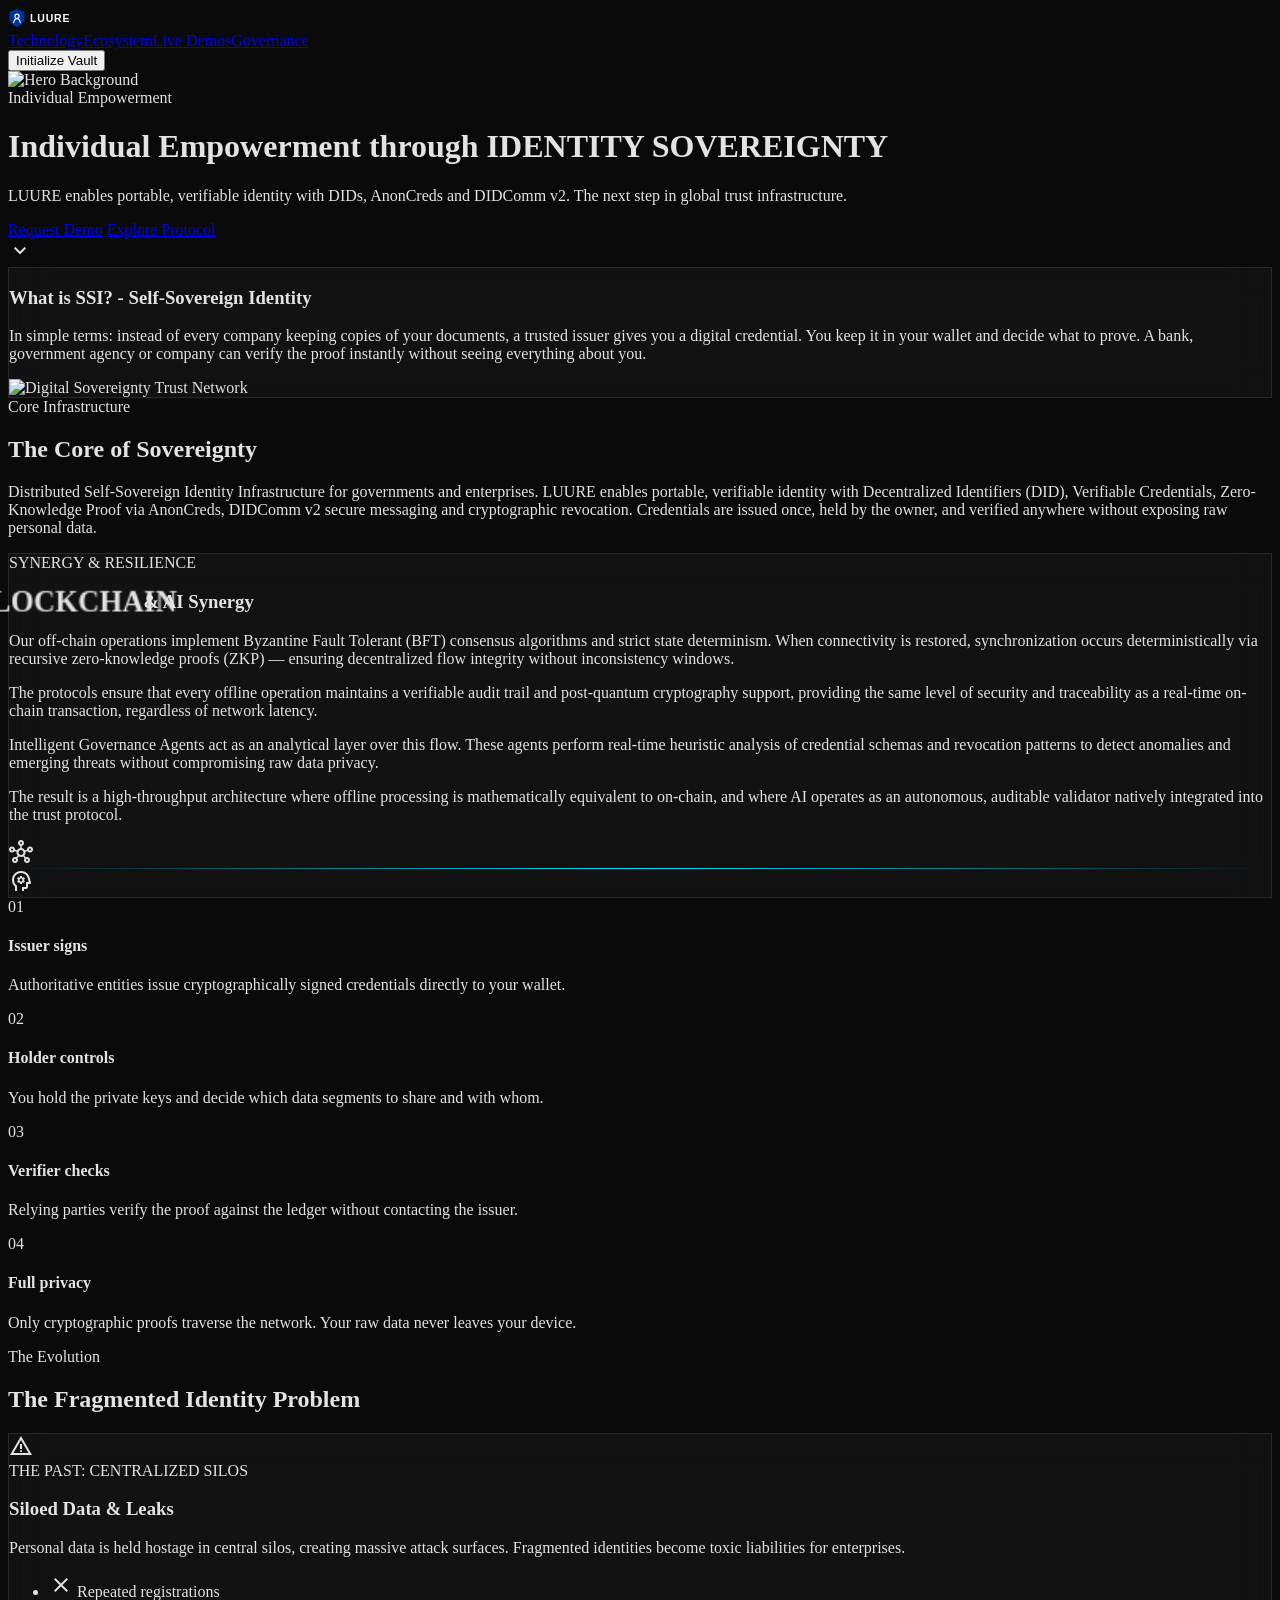
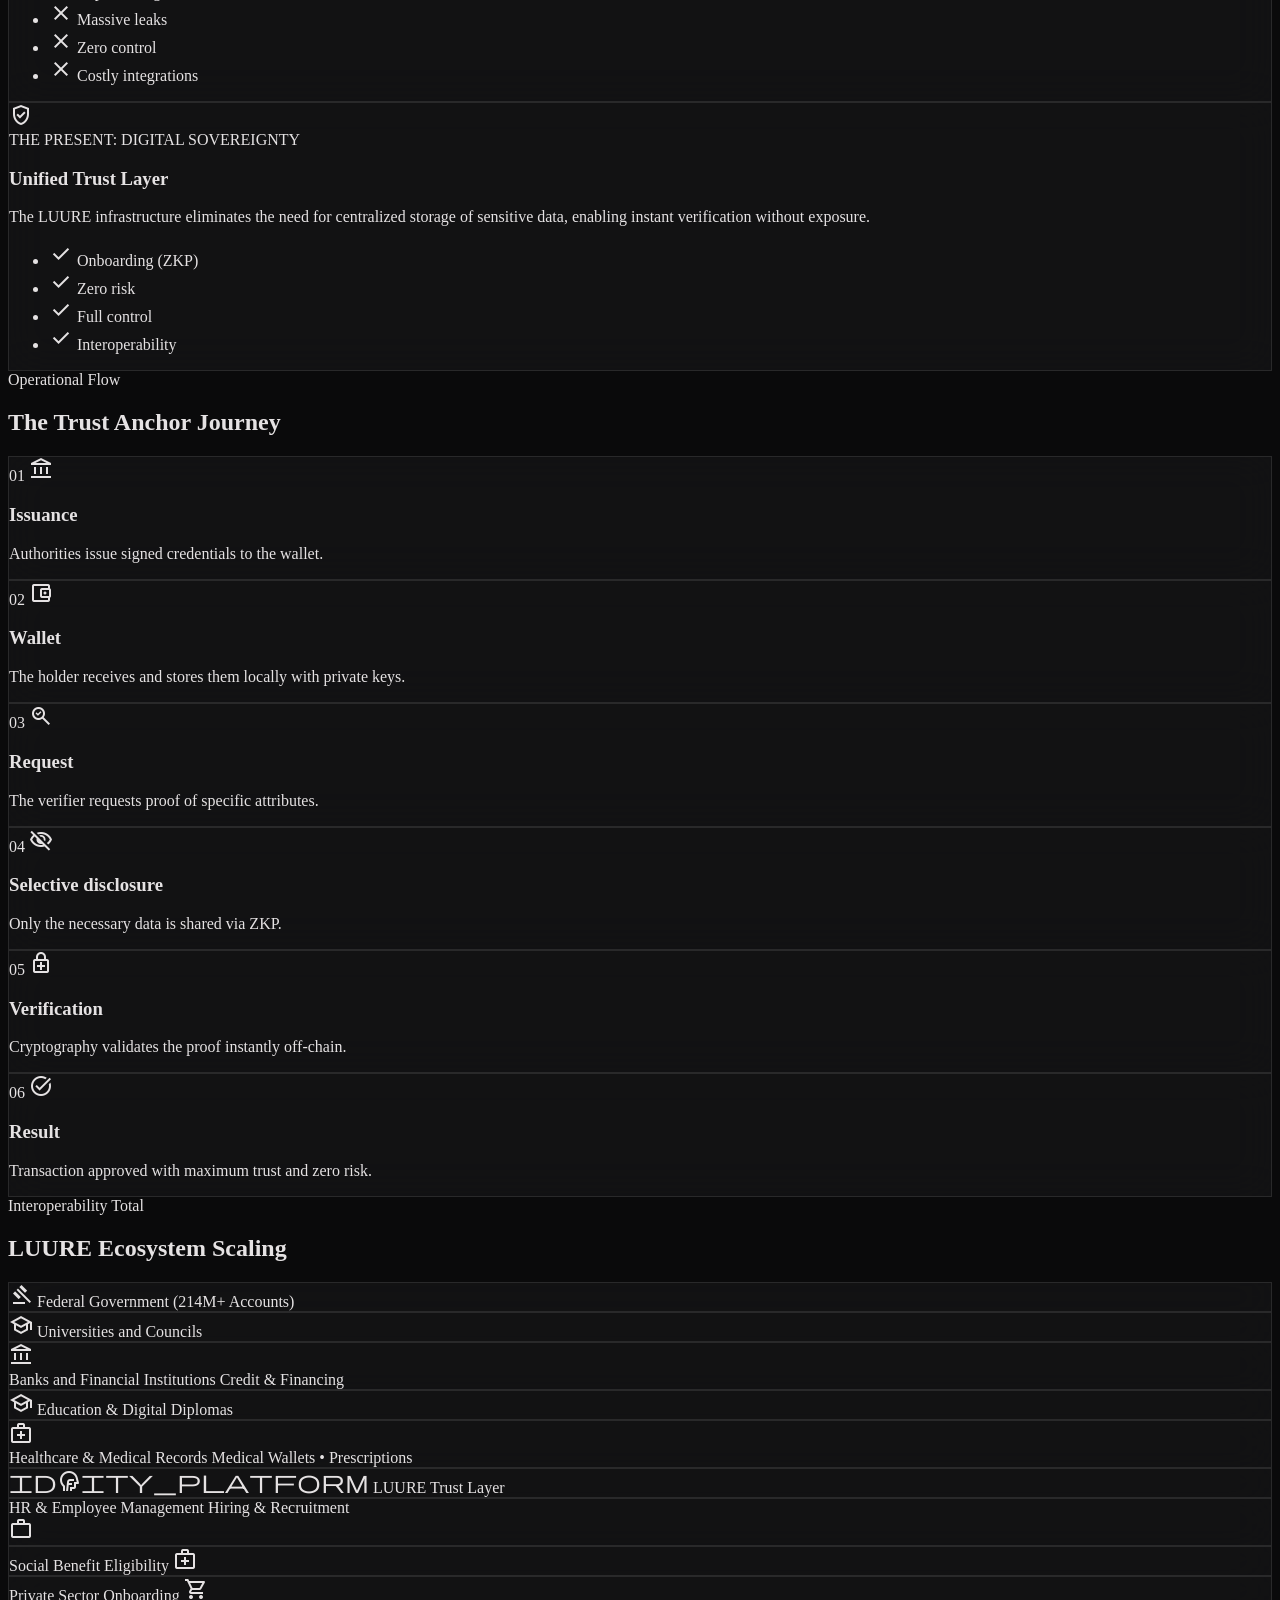
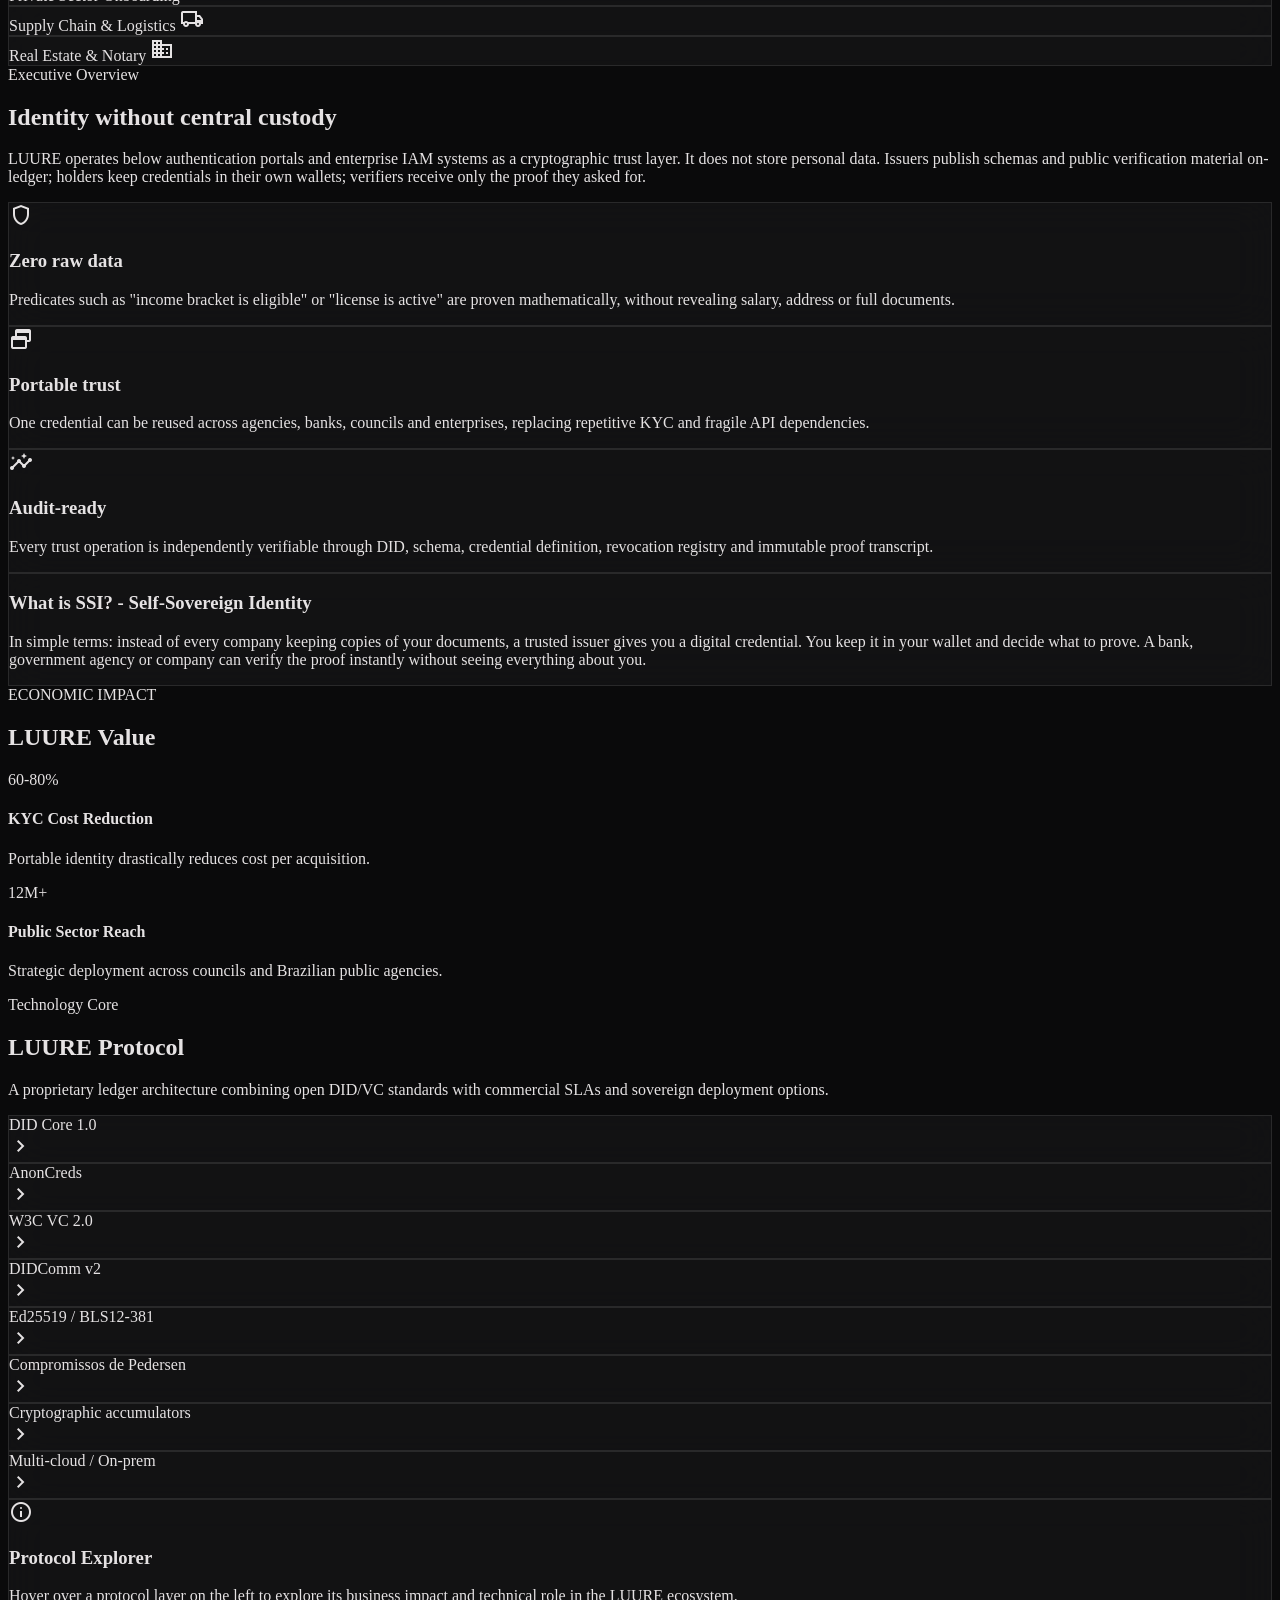
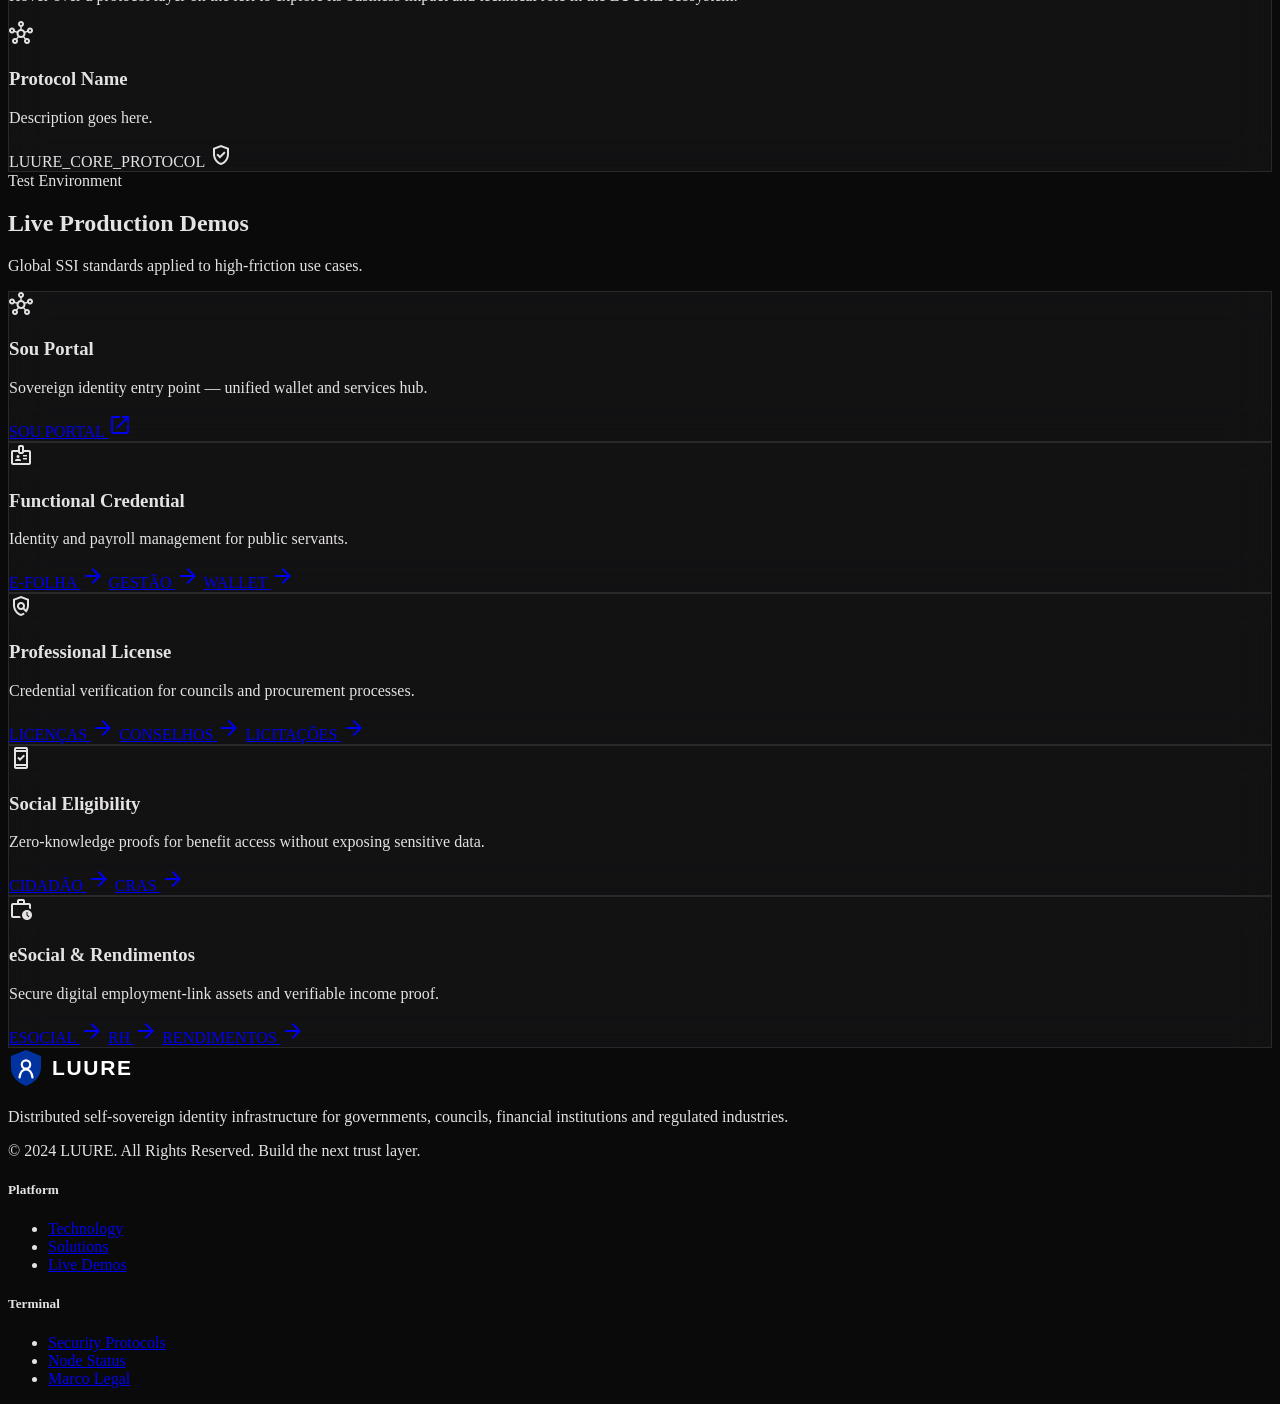
==== commit 4b91a029: "Sync production site content from sovereignID.io feat/portal-sou Co-authored-by: Cursor <cursoragent" ====
--- a/en/index.html
+++ b/en/index.html
@@ -7,9 +7,10 @@
   <head>
     <meta charset="utf-8" />
     <meta content="width=device-width, initial-scale=1.0" name="viewport" />
-    <title>SovereignID | Self-Sovereign Identity Infrastructure</title>
+    <title>LUURE | Self-Sovereign Identity Infrastructure</title>
     <link rel="canonical" href="https://luure.com.br/en" />
     <meta property="og:url" content="https://luure.com.br/en" />
+    <meta property="og:image" content="https://luure.com.br/assets/img/logo.svg" />
     <script src="https://cdn.tailwindcss.com?plugins=forms,container-queries"></script>
     <link
       href="https://fonts.googleapis.com/css2?family=Hanken+Grotesk:wght@400;600;700;800&amp;family=JetBrains+Mono:wght@400;500&amp;display=swap"
@@ -201,6 +202,15 @@
       class="fixed top-0 w-full z-50 bg-surface/80 backdrop-blur-xl border-b border-white/10 h-20 flex justify-between items-center max-w-container-max mx-auto px-margin-desktop"
     >
       <div class="flex items-center gap-8">
+        <a href="#home" class="shrink-0" aria-label="LUURE">
+          <img
+            src="/assets/img/logo.svg"
+            alt="LUURE"
+            width="116"
+            height="20"
+            class="h-8 w-auto"
+          />
+        </a>
         <div class="hidden md:flex gap-8">
           <a
             class="text-on-surface-variant hover:text-primary transition-colors duration-300 font-label-caps text-label-caps"
@@ -258,7 +268,7 @@
         <p
           class="font-body-lg text-body-lg text-on-surface-variant max-w-2xl mx-auto mb-10"
         >
-          SovereignID enables portable, verifiable identity with DIDs, AnonCreds and DIDComm v2. The next step in global trust infrastructure.
+          LUURE enables portable, verifiable identity with DIDs, AnonCreds and DIDComm v2. The next step in global trust infrastructure.
         </p>
         <div class="flex flex-col md:flex-row gap-4 justify-center">
           <a
@@ -322,7 +332,7 @@
               The Core of Sovereignty
             </h2>
             <p class="font-body-lg text-body-lg text-on-surface-variant">
-              Distributed Self-Sovereign Identity Infrastructure for governments and enterprises. SovereignID enables portable, verifiable identity with Decentralized Identifiers (DID), Verifiable Credentials, Zero-Knowledge Proof via AnonCreds, DIDComm v2 secure messaging and cryptographic revocation. Credentials are issued once, held by the owner, and verified anywhere without exposing raw personal data.
+              Distributed Self-Sovereign Identity Infrastructure for governments and enterprises. LUURE enables portable, verifiable identity with Decentralized Identifiers (DID), Verifiable Credentials, Zero-Knowledge Proof via AnonCreds, DIDComm v2 secure messaging and cryptographic revocation. Credentials are issued once, held by the owner, and verified anywhere without exposing raw personal data.
             </p>
           </div>
         </div>
@@ -507,7 +517,7 @@
             </div>
             <div class="space-y-3">
               <p class="text-on-surface-variant font-body-md text-sm">
-                The SovereignID infrastructure eliminates the need for centralized storage of sensitive data, enabling instant verification without exposure.
+                The LUURE infrastructure eliminates the need for centralized storage of sensitive data, enabling instant verification without exposure.
               </p>
               <ul class="grid grid-cols-1 md:grid-cols-2 gap-2">
                 <li
@@ -674,7 +684,7 @@
           >Interoperability Total</span
         >
         <h2 class="font-headline-lg text-headline-lg mt-2">
-          SovereignID Ecosystem Scaling
+          LUURE Ecosystem Scaling
         </h2>
       </div>
       <div
@@ -749,7 +759,7 @@
               >identity_platform</span
             >
             <span class="font-label-caps text-[10px] text-secondary"
-              >SovereignID Trust Layer</span
+              >LUURE Trust Layer</span
             >
           </div>
           <div
@@ -831,7 +841,7 @@
         <p
           class="font-body-lg text-body-lg text-on-surface-variant max-w-4xl mx-auto mb-stack-xl"
         >
-          SovereignID.io operates below authentication portals and enterprise IAM systems as a cryptographic trust layer. It does not store personal data. Issuers publish schemas and public verification material on-ledger; holders keep credentials in their own wallets; verifiers receive only the proof they asked for.
+          LUURE operates below authentication portals and enterprise IAM systems as a cryptographic trust layer. It does not store personal data. Issuers publish schemas and public verification material on-ledger; holders keep credentials in their own wallets; verifiers receive only the proof they asked for.
         </p>
         <div class="grid grid-cols-1 md:grid-cols-3 gap-gutter">
           <div class="glass-panel p-8 rounded-xl border-secondary/20 text-left">
@@ -902,7 +912,7 @@
               >ECONOMIC IMPACT</span
             >
             <h2 class="font-display-lg text-display-lg leading-tight uppercase">
-              SovereignID Value
+              LUURE Value
             </h2>
             <div class="space-y-stack-md">
               <div class="flex items-start gap-gutter">
@@ -950,7 +960,7 @@
           <h2
             class="font-display-lg text-display-lg-mobile md:text-display-lg uppercase"
           >
-            SovereignID Protocol
+            LUURE Protocol
           </h2>
           <p class="text-on-surface-variant font-body-lg max-w-2xl">
             A proprietary ledger architecture combining open DID/VC standards with commercial SLAs and sovereign deployment options.
@@ -1092,7 +1102,7 @@
                   Protocol Explorer
                 </h3>
                 <p class="text-on-surface-variant font-body-lg">
-                  Hover over a protocol layer on the left to explore its business impact and technical role in the SovereignID ecosystem.
+                  Hover over a protocol layer on the left to explore its business impact and technical role in the LUURE ecosystem.
                 </p>
               </div>
               <div class="hidden space-y-6" id="content-state">
@@ -1122,7 +1132,7 @@
                 >
                   <span
                     class="font-label-caps text-[10px] tracking-widest text-secondary"
-                    >SOVEREIGNID_CORE_PROTOCOL</span
+                    >LUURE_CORE_PROTOCOL</span
                   >
                   <span class="material-symbols-outlined text-secondary text-sm"
                     >verified_user</span
@@ -1218,16 +1228,16 @@
           <span class="material-symbols-outlined text-secondary text-3xl mb-4"
             >hub</span
           >
-          <h3 class="font-headline-sm text-headline-sm mb-4">Central Portal</h3>
+          <h3 class="font-headline-sm text-headline-sm mb-4">Sou Portal</h3>
           <p class="text-on-surface-variant mb-6 text-sm">
-            Unified entry point for citizen sovereign identity.
+            Sovereign identity entry point — unified wallet and services hub.
           </p>
           <a
             class="bg-secondary/10 text-secondary font-label-caps text-label-caps px-4 py-2 rounded flex items-center justify-center gap-2 group hover:bg-secondary hover:text-on-secondary transition-all"
-            href="https://voce.luure.com.br"
+            href="https://sou.luure.com.br"
             target="_blank"
           >
-            VOCÊ.BR PORTAL
+            SOU PORTAL
             <span
               class="material-symbols-outlined text-sm group-hover:translate-x-1 transition-transform"
               >open_in_new</span
@@ -1416,15 +1426,17 @@
       >
         <div>
           <img
-            alt="Logo SovereignID"
-            class="h-10 w-auto mb-6 logo-filter"
-            src="https://lh3.googleusercontent.com/aida-public/[base64]"
+            alt="Logo LUURE"
+            class="h-10 w-auto mb-6"
+            src="/assets/img/logo.svg"
+            width="232"
+            height="40"
           />
           <p class="font-code-sm text-code-sm text-on-surface-variant max-w-md">
             Distributed self-sovereign identity infrastructure for governments, councils, financial institutions and regulated industries.
           </p>
           <p class="font-code-sm text-code-sm mt-8 opacity-50 uppercase">
-            © 2024 SovereignID Foundation. All Rights Reserved.
+            © 2024 LUURE. All Rights Reserved.
             Build the next trust layer.
           </p>
         </div>
